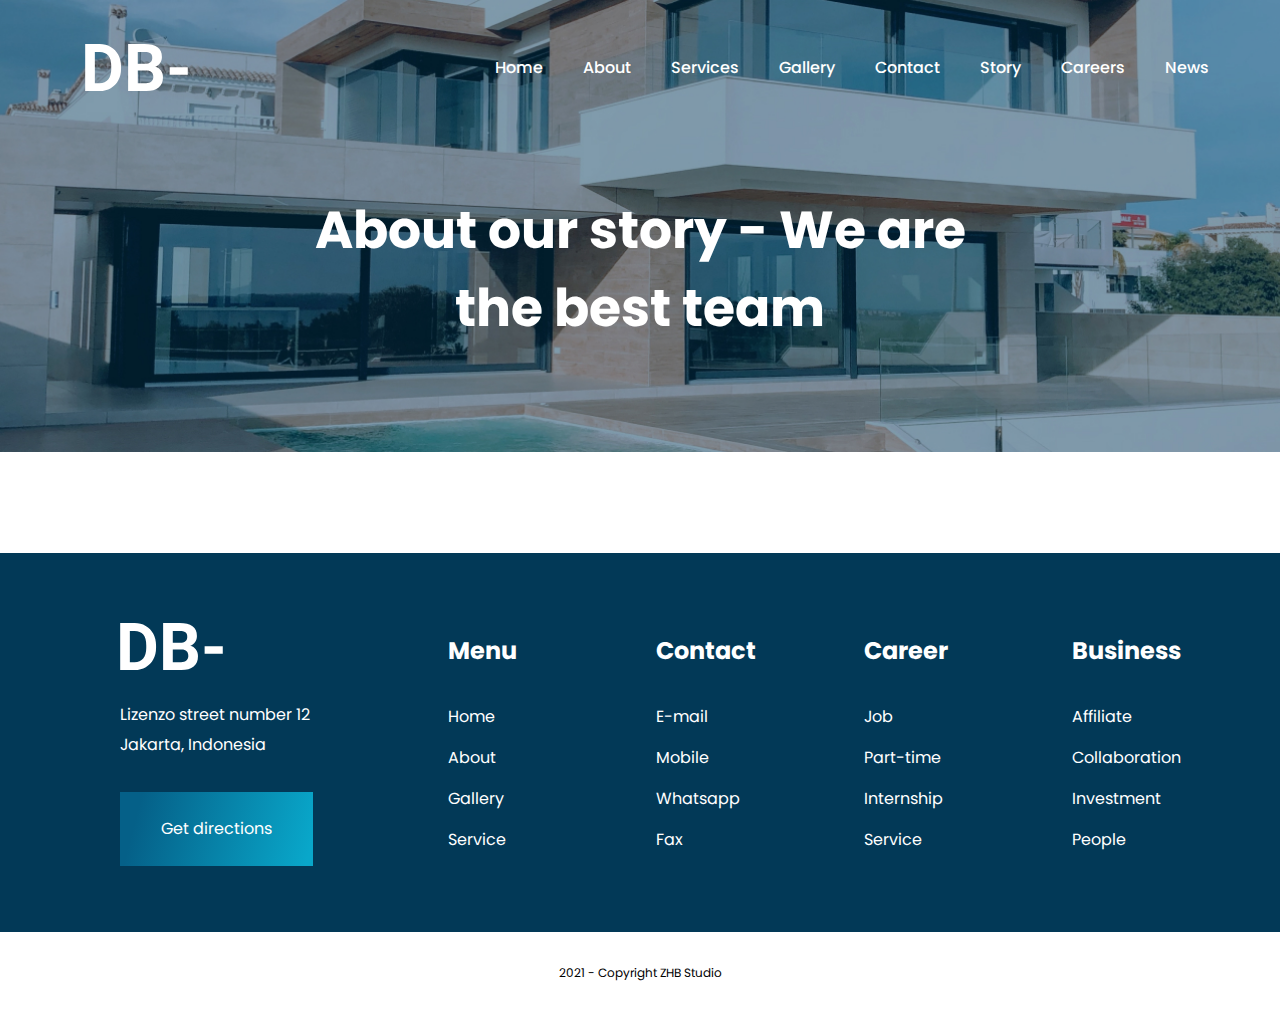
==== about.html @ a94e58f8 "first commit" ====
<!DOCTYPE html>
<html lang="en">
<head>
    <meta charset="UTF-8">
    <meta http-equiv="X-UA-Compatible" content="IE=edge">
    <meta name="viewport" content="width=device-width, initial-scale=1.0">
    <title>DB-</title>
    <link rel="stylesheet" href="css/style.css">
    <link rel="stylesheet" href="css/fonts.css">
    <link rel="stylesheet" href="css/jquery.fancybox.css">

    <script src="js/jquery-3.4.1.min.js"></script>
    <script src="js/jquery.fancybox.min.js"></script>
    <script src="js/script.js"></script>
</head>
<body>
<div class="wrapper">
    <!-- Шапка -->
        <header>
            <a href="index.html"><img src="img/logo.svg" alt="DB-"></a>

            <div class="menu_burger"><b></b></div>

            <ul class="menu">
                <li><a href="index.html">Home</a></li>
                <li><a href="about.html">About</a></li>
                <li><a href="services.html">Services</a></li>
                <li><a href="gallery.html">Gallery</a></li>
                <li><a href="contact.html">Contact</a></li>
                <li><a href="story.html">Story</a></li>
                <li><a href="careers.html">Careers</a></li>
                <li><a href="news.html">News</a></li>
            </ul>
        </header>
    <!-- End Шапка -->

    <!-- Главный экран -->
    <div class="scrin">
        <div class="page_width">
            <div class="text">
                <span class="h1">About our story - We are the best team</span>
            </div>
        </div>
    </div>
    <!-- End Главный экран -->


    <!-- Подвал -->
    <footer class="padding">
        <div class="page_width">
            <div class="footer_block">
                <div class="item">
                    <img src="img/logo.svg" alt="DB-">
                    <p>Lizenzo street number 12 Jakarta, Indonesia</p>
                    <a href="#" class="button">Get directions</a>
                </div>
                <div class="item footer_item">
                    <span class="h2">Menu</span>
                    <ul>
                        <li><a href="index.html">Home</a></li>
                        <li><a href="about.html">About</a></li>
                        <li><a href="gallery.html">Gallery</a></li>
                        <li><a href="services.html">Service</a></li>
                    </ul>
                </div>
                <div class="item footer_item">
                    <span class="h2">Contact</span>
                    <ul>
                        <li><a href="maleto:some_email@.come">E-mail</a></li>
                        <li><a href="tel:333444455555">Mobile</a></li>
                        <li><a href="https://wa.me/79200000000">Whatsapp</a></li>
                        <li><a href="#">Fax</a></li>
                    </ul>
                </div>
                <div class="item">
                    <span class="h2">Career</span>
                    <ul>
                        <li><a href="#">Job</a></li>
                        <li><a href="#">Part-time</a></li>
                        <li><a href="#">Internship</a></li>
                        <li><a href="#">Service</a></li>
                    </ul>
                </div>
                <div class="item">
                    <span class="h2">Business</span>
                    <ul>
                        <li><a href="#">Affiliate</a></li>
                        <li><a href="#">Collaboration</a></li>
                        <li><a href="#">Investment</a></li>
                        <li><a href="#">People</a></li>
                    </ul>
                </div>
            </div>
        </div>
        <div class="copyrit">
            <div class="page_width">
                <span>2021 - Copyright ZHB Studio</span>
            </div>
        </div>
    </footer>
    <!--End Подвал -->
</div>
</body>
</html>
---- css/style.css ----
body {
  font-family: "Poppins", sans-serif;
  -webkit-box-sizing: border-box;
          box-sizing: border-box;
}

.wrapper {
  position: relative;
  width: 100%;
  overflow: hidden;
  min-height: 100%;
  min-width: 320px;
}

.page_width {
  padding: 0px 70px;
  margin: 0 auto;
  max-width: 1440px;
  position: relative;
}

@media screen and (max-width: 1024px) {
  .page_width {
    padding: 0 30px;
  }
}
@media screen and (max-width: 425px) {
  .page_width {
    padding: 0 20px;
  }
}
.padding {
  margin-top: 101px;
}

@media screen and (max-width: 570px) {
  .padding {
    margin-top: 60px;
  }
}
h1, .h1, h2, .h2, h3, .h3, h4, .h4 {
  font-weight: 700;
}

h1, .h1 {
  line-height: 78px;
  font-size: 52px;
  color: #FFF;
}

h1 {
  text-align: left;
}

.h1 {
  text-align: center;
}

@media screen and (max-width: 900px) {
  h1, .h1 {
    font-size: 43px;
    line-height: 69px;
  }
}
@media screen and (max-width: 525px) {
  h1, .h1 {
    font-size: 36px;
    line-height: 62px;
  }
}
h2, .h2 {
  line-height: 40.8px;
  font-size: 24px;
  color: #056088;
  margin-bottom: 16px;
  text-align: center;
  display: block;
}

.under_h2 {
  display: block;
  margin: 16px auto 34px auto;
  text-align: center;
  line-height: 28.8px;
  width: 348px;
}

@media screen and (max-width: 840px) {
  h2, .h2, .under_h2 {
    width: 100%;
    margin-left: auto;
    margin-right: auto;
  }
}
h3, .h3 {
  font-size: 20px;
  line-height: 34px;
  color: #056088;
}

p {
  line-height: 30px;
  font-size: 16px;
  font-weight: 400;
  margin: 16px 0;
}

a {
  font-size: 16px;
  line-height: 24px;
  font-weight: 500;
  text-decoration: none;
}

.button {
  display: inline-block;
  padding: 25px 41px;
  font-size: 16px;
  color: #FFF;
  text-align: center;
  margin: 16px 0;
  background: linear-gradient(104.58deg, #056088 10.57%, #09A7CA 96.62%);
  -webkit-transition: all 0.3s ease 0s;
  transition: all 0.3s ease 0s;
}
.button:hover {
  background-color: #056088;
}

@media screen and (max-width: 1208px) {
  .button {
    padding: 25px 30px;
  }
}
@media screen and (max-width: 918px) {
  .button {
    font-size: 13px;
  }
}
input {
  background: #FFF;
  border: none;
  -webkit-box-sizing: border-box;
          box-sizing: border-box;
  padding: 18px 30px;
  font-size: 16px;
  line-height: 27px;
}
input::-webkit-input-placeholder {
  font-size: 16px;
  line-height: 27px;
  color: #000;
  opacity: 40%;
}
input::-moz-placeholder {
  font-size: 16px;
  line-height: 27px;
  color: #000;
  opacity: 40%;
}
input:-ms-input-placeholder {
  font-size: 16px;
  line-height: 27px;
  color: #000;
  opacity: 40%;
}
input::-ms-input-placeholder {
  font-size: 16px;
  line-height: 27px;
  color: #000;
  opacity: 40%;
}
input::placeholder {
  font-size: 16px;
  line-height: 27px;
  color: #000;
  opacity: 40%;
}

input[type=button] {
  background: linear-gradient(104.58deg, #056088 10.57%, #09A7CA 96.62%);
  color: #FFF;
  cursor: pointer;
}

html, body {
  margin: 0;
  padding: 0;
  min-height: 100%;
  width: 100%;
  height: 100%;
  position: relative;
  background: #ffffff;
}

a {
  outline: none;
  cursor: pointer;
  -webkit-tap-highlight-color: rgba(255, 255, 255, 0);
  -webkit-tap-highlight-color: transparent;
}

a img {
  border: none;
  cursor: pointer;
}

img {
  vertical-align: bottom;
}

h1, h2, h3, h4, h5, h6 {
  margin: 0;
  font-weight: bold;
}

strong, b {
  font-weight: bold;
}

table {
  border: 0;
  border-collapse: collapse;
  border-spacing: 0;
}

ul, ol {
  margin: 0;
  padding: 0;
}

ul li {
  margin: 0;
  padding: 0;
  list-style-type: none;
}

hr {
  border: 0;
}

*:focus, *:active {
  outline: none;
  -webkit-tap-highlight-color: rgba(255, 255, 255, 0);
  -webkit-tap-highlight-color: transparent;
}

header {
  position: absolute;
  z-index: 2;
  top: 0;
  width: 100%;
  background-color: transparent;
  padding: 44px 71px 0 85px;
  display: -webkit-box;
  display: -ms-flexbox;
  display: flex;
  -webkit-box-pack: justify;
      -ms-flex-pack: justify;
          justify-content: space-between;
  -webkit-box-align: center;
      -ms-flex-align: center;
          align-items: center;
  -webkit-box-sizing: border-box;
          box-sizing: border-box;
}
header .menu_burger {
  position: relative;
  display: none;
  margin-top: -20px;
  width: 25px;
  height: 2px;
  background-color: #FFF;
  cursor: pointer;
  -webkit-transition: all 0.3s ease 0s;
  transition: all 0.3s ease 0s;
}
header .menu_burger::before {
  content: "";
  width: 25px;
  height: 2px;
  background-color: white;
  position: absolute;
  top: 9px;
  -webkit-transition: all 0.3s ease 0s;
  transition: all 0.3s ease 0s;
}
header .menu_burger::after {
  content: "";
  width: 25px;
  height: 2px;
  background-color: white;
  position: absolute;
  top: 18px;
  -webkit-transition: all 0.3s ease 0s;
  transition: all 0.3s ease 0s;
}
header .menu {
  color: #FFF;
  margin: 0 -18px;
}
header .menu li {
  display: inline-block;
  margin: 0 18px;
}
header .menu li a {
  color: #FFF;
  border-bottom: 1px solid transparent;
  -webkit-transition: all 0.3s ease 0s;
  transition: all 0.3s ease 0s;
}
header .menu li a:hover {
  border-bottom: 1px solid #FFF;
}
header .menu_burger_active {
  margin-top: 0px;
  -webkit-transform: rotate(45deg);
          transform: rotate(45deg);
}
header .menu_burger_active::before {
  opacity: 0%;
}
header .menu_burger_active:after {
  top: 0;
  -webkit-transform: rotate(-90deg);
          transform: rotate(-90deg);
}

@media screen and (max-width: 1064px) {
  header .menu {
    position: absolute;
    right: 18px;
    top: 100px;
    background-color: #FFF;
    padding: 20px 50px;
    -webkit-transform: translateX(100%);
            transform: translateX(100%);
    -webkit-transition: all 0.3s ease 0s;
    transition: all 0.3s ease 0s;
  }
  header .menu li {
    display: block;
    margin: 10px 0;
  }
  header .menu li a {
    color: #434343;
  }
  header .menu_active {
    -webkit-transform: translateX(0%);
            transform: translateX(0%);
    -webkit-transition: all 0.3s ease 0s;
    transition: all 0.3s ease 0s;
  }
  header .menu_burger {
    display: block;
  }
}
@media screen and (max-width: 1024px) {
  header {
    padding: 44px 30px 0 30px;
  }
}
@media screen and (max-width: 425px) {
  header {
    padding: 44px 20px 0 20px;
  }
}
.main_scrin {
  -webkit-box-sizing: border-box;
          box-sizing: border-box;
  height: 690px;
  background: linear-gradient(1.17deg, #023957 -19.65%, #056088 93.67%);
  padding-top: 191px;
  padding-bottom: 171px;
  padding-left: 35px;
}
.main_scrin .text {
  position: relative;
  z-index: 1;
  width: 740px;
  color: #FFF;
}
.main_scrin .text p {
  width: 445px;
  margin: 14px 0 14px 0;
}

.main_scrin_bg {
  position: absolute;
  right: 0;
  top: 0;
  z-index: 0;
}

.scrin {
  padding-top: 191px;
  padding-bottom: 105px;
  background-color: aqua;
  background-image: url(../img/scrin_bg.jpg);
  background-position: top;
  background-size: cover;
}
.scrin .h1 {
  display: block;
  margin: 0 auto;
  width: 720px;
}

@media screen and (max-width: 1270px) {
  .main_scrin_bg {
    right: -10%;
  }
}
@media screen and (max-width: 1120px) {
  .main_scrin_bg {
    right: -20%;
  }
}
@media screen and (max-width: 970px) {
  .main_scrin_bg {
    right: -30%;
  }
}
@media screen and (max-width: 900px) {
  .scrin h1,
.scrin .h1,
.main_scrin h1,
.main_scrin .h1 {
    width: 100%;
  }

  .main_scrin .text {
    width: 100%;
  }
  .main_scrin .text p {
    width: 80%;
  }
}
@media screen and (max-width: 890px) {
  .main_scrin_bg {
    right: -40%;
  }
}
@media screen and (max-width: 820px) {
  .main_scrin_bg {
    right: -50%;
  }
}
@media screen and (max-width: 770px) {
  .main_scrin_bg {
    right: -60%;
  }
}
@media screen and (max-width: 720px) {
  .main_scrin_bg {
    right: -70%;
  }
}
@media screen and (max-width: 702px) {
  .main_scrin {
    padding-bottom: 171px;
    padding-left: 0px;
  }
}
@media screen and (max-width: 650px) {
  .main_scrin_bg {
    right: -80%;
  }
}
@media screen and (max-width: 618px) {
  .main_scrin_bg {
    right: -90%;
  }
}
@media screen and (max-width: 580px) {
  .main_scrin_bg {
    right: -100%;
  }
}
@media screen and (max-width: 550px) {
  .main_scrin_bg {
    right: -110%;
  }
}
@media screen and (max-width: 525px) {
  .main_scrin_bg {
    display: none;
  }

  .main_scrin {
    padding-bottom: 50px;
    height: auto;
    background-image: url(../img/main_scrin_bg.jpg);
    background-position: top;
    background-repeat: no-repeat;
    background-size: cover;
  }
}
.our_company {
  padding-top: 12px;
  display: -webkit-box;
  display: -ms-flexbox;
  display: flex;
  -webkit-box-pack: justify;
      -ms-flex-pack: justify;
          justify-content: space-between;
}
.our_company h2 {
  text-align: left;
}
.our_company .img_and_circle {
  width: calc(50% - 10px);
  position: relative;
}
.our_company .img_and_circle .image {
  display: -ms-grid;
  display: grid;
  -ms-grid-columns: 50% 20px 50%;
  grid-template-columns: 50% 50%;
  grid-gap: 20px;
  overflow: hidden;
  width: 100%;
  height: 419px;
}
.our_company .img_and_circle .image .item {
  position: relative;
  overflow: hidden;
}
.our_company .img_and_circle .image .item:nth-child(1) {
  -ms-grid-column: 1;
      grid-column-start: 1;
  -ms-grid-row: 1;
      grid-row-start: 1;
  -ms-grid-row-span: 2;
  grid-row-end: 3;
}
.our_company .img_and_circle .image .item:nth-child(2) {
  -ms-grid-column: 2;
      grid-column-start: 2;
  -ms-grid-row: 1;
      grid-row-start: 1;
  -ms-grid-row-span: 1;
  grid-row-end: 2;
}
.our_company .img_and_circle .image .item:nth-child(3) {
  -ms-grid-column: 1;
      grid-column-start: 1;
  -ms-grid-row: 3;
      grid-row-start: 3;
  -ms-grid-row-span: 1;
  grid-row-end: 4;
}
.our_company .img_and_circle .image .item:nth-child(4) {
  -ms-grid-column: 2;
      grid-column-start: 2;
  -ms-grid-column-span: 0;
  grid-column-end: 2;
  -ms-grid-row: 2;
      grid-row-start: 2;
  -ms-grid-row-span: 2;
  grid-row-end: 4;
}
.our_company .img_and_circle .image .item img {
  -o-object-fit: cover;
     object-fit: cover;
  width: 100%;
  height: 100%;
}
.our_company .img_and_circle .circle {
  position: absolute;
  top: 50%;
  left: 50%;
  -webkit-transform: translate(-50%, -50%);
          transform: translate(-50%, -50%);
  width: 168px;
  height: 168px;
  border-radius: 50%;
  color: #056088;
  background-color: #FFF;
  text-align: center;
}
.our_company .img_and_circle .circle span {
  position: relative;
  display: block;
  font-size: 16px;
  font-weight: 500;
  line-height: 27px;
}
.our_company .img_and_circle .circle span::before {
  content: "";
  width: 60px;
  height: 30px;
  border-bottom: 11px solid #023957;
  border-left: 11px solid #023957;
  display: block;
  margin: 32px auto 37px auto;
  -webkit-transform: rotate(-45deg);
          transform: rotate(-45deg);
}
.our_company .text {
  width: calc(50% - 120px);
}
.our_company .text p {
  width: 90%;
}
.our_company .text .achievements {
  margin: 16px 0;
  display: -webkit-box;
  display: -ms-flexbox;
  display: flex;
  -webkit-box-pack: justify;
      -ms-flex-pack: justify;
          justify-content: space-between;
}

@media screen and (max-width: 1324px) {
  .our_company .text {
    width: calc(50% - 80px);
  }
}
@media screen and (max-width: 1100px) {
  .our_company .text {
    width: calc(50% - 50px);
  }
}
@media screen and (max-width: 960px) {
  .our_company .img_and_circle {
    width: calc(50% - 30px);
  }
  .our_company .img_and_circle .image {
    height: 380px;
  }
  .our_company .img_and_circle .circle {
    -webkit-transform: translate(-50%, -60%);
            transform: translate(-50%, -60%);
  }
  .our_company .text {
    width: calc(50% - 0px);
  }
}
@media screen and (max-width: 830px) {
  .our_company {
    -ms-flex-wrap: wrap;
        flex-wrap: wrap;
  }
  .our_company .img_and_circle {
    width: 100%;
  }
  .our_company .img_and_circle .circle {
    -webkit-transform: translate(-50%, -50%);
            transform: translate(-50%, -50%);
  }
  .our_company .text {
    margin-top: 20px;
    width: 100%;
  }
}
@media screen and (max-width: 440px) {
  .our_company .img_and_circle .image {
    height: 380px;
  }
  .our_company .img_and_circle .circle {
    width: 135px;
    height: 135px;
  }
  .our_company .img_and_circle .circle span::before {
    width: 30px;
    height: 15px;
    border-bottom: 8px solid #023957;
    border-left: 8px solid #023957;
    margin: 32px auto 20px auto;
    -webkit-transform: rotate(-45deg);
            transform: rotate(-45deg);
  }
  .our_company .text span {
    text-align: center;
    width: 100px;
  }
}
.services_block {
  display: -webkit-box;
  display: -ms-flexbox;
  display: flex;
  -webkit-box-pack: justify;
      -ms-flex-pack: justify;
          justify-content: space-between;
}
.services_block .item {
  position: relative;
  -webkit-box-sizing: border-box;
          box-sizing: border-box;
  width: calc(25% - 15px);
  padding: 25px 37px 15px 40px;
  background-color: #FFF;
  overflow: hidden;
  -webkit-transition: all 0.3s ease 0s;
  transition: all 0.3s ease 0s;
}
.services_block .item svg {
  position: relative;
  z-index: 1;
}
.services_block .item span {
  position: relative;
  z-index: 1;
}
.services_block .item h3 {
  position: relative;
  margin: 20px 0 16px 0;
  -webkit-transition: all 0.3s ease 0s;
  transition: all 0.3s ease 0s;
  z-index: 1;
}
.services_block .item::before {
  content: "";
  width: 100%;
  height: 100%;
  position: absolute;
  left: 0;
  top: 0;
  background-image: url(../img/services_bg.jpg);
  background-size: cover;
  z-index: 0;
  opacity: 0%;
  -webkit-transition: all 0.3s ease 0s;
  transition: all 0.3s ease 0s;
}
.services_block .item:hover {
  color: #FFF;
}
.services_block .item:hover h3 {
  color: #FFF;
}
.services_block .item:hover svg path {
  fill: #FFF;
}
.services_block .item:hover::before {
  opacity: 100%;
}

@media screen and (max-width: 1100px) {
  .services_block .item {
    width: calc(25% - 10px);
    padding: 25px 16px 15px 20px;
  }
}
@media screen and (max-width: 980px) {
  .services_block {
    -ms-flex-wrap: wrap;
        flex-wrap: wrap;
    margin: -10px 0;
  }
  .services_block .item {
    margin: 10px 0;
    width: calc(50% - 10px);
  }
}
@media screen and (max-width: 520px) {
  .services_block .item {
    margin: 10px 0;
    width: 100%;
  }
}
.benefits_block {
  display: -webkit-box;
  display: -ms-flexbox;
  display: flex;
  -webkit-box-pack: justify;
      -ms-flex-pack: justify;
          justify-content: space-between;
}
.benefits_block .item {
  -webkit-box-sizing: border-box;
          box-sizing: border-box;
  text-align: center;
  color: #FFF;
  padding: 54px 57px 44px 57px;
  width: calc(33% - 10px);
  background-size: cover;
  background-position: center;
}
.benefits_block .item:first-child {
  background-image: url(../img/benefits_1.jpg);
}
.benefits_block .item:nth-child(2) {
  background-image: url(../img/benefits_2.jpg);
}
.benefits_block .item:nth-child(3) {
  background-image: url(../img/benefits_3.jpg);
}
.benefits_block .item h3 {
  color: #FFF;
  margin: 34px 0 16px 0;
}

@media screen and (max-width: 1230px) {
  .benefits_block .item {
    padding: 44px 20px 34px 20px;
    width: calc(33% - 10px);
  }
}
@media screen and (max-width: 850px) {
  .benefits_block .item {
    padding: 30px 10px 25px 10px;
    width: calc(33% - 5px);
  }
}
@media screen and (max-width: 760px) {
  .benefits_block {
    -ms-flex-wrap: wrap;
        flex-wrap: wrap;
    margin: -10px 0;
  }
  .benefits_block .item {
    margin: 10px 0;
    padding: 30px 40px 25px 40px;
    width: 100%;
  }
}
@media screen and (max-width: 350px) {
  .benefits_block .item {
    padding: 30px 20px 25px 20px;
    width: 100%;
  }
}
.our_works {
  margin-top: -73px;
  padding-top: 179px;
  background-image: url(../img/works_bg.jpg);
  background-size: cover;
  background-position: top;
}
.our_works h2,
.our_works .under_h2 {
  color: #FFF;
}
.our_works .gallery {
  overflow: hidden;
  width: 100%;
  height: 475px;
  display: -ms-grid;
  display: grid;
  -ms-grid-columns: 16% 20px 16% 20px 16% 20px 16% 20px 16% 20px 16%;
  grid-template-columns: 16% 16% 16% 16% 16% 16%;
  -ms-grid-rows: 16% 20px 16% 20px 16% 20px 16% 20px 16% 20px 16%;
  grid-template-rows: 16% 16% 16% 16% 16% 16%;
  grid-gap: 20px;
}
.our_works .gallery > *:nth-child(1) {
  -ms-grid-row: 1;
  -ms-grid-column: 1;
}
.our_works .gallery > *:nth-child(2) {
  -ms-grid-row: 1;
  -ms-grid-column: 3;
}
.our_works .gallery > *:nth-child(3) {
  -ms-grid-row: 1;
  -ms-grid-column: 5;
}
.our_works .gallery > *:nth-child(4) {
  -ms-grid-row: 1;
  -ms-grid-column: 7;
}
.our_works .gallery > *:nth-child(5) {
  -ms-grid-row: 1;
  -ms-grid-column: 9;
}
.our_works .gallery > *:nth-child(6) {
  -ms-grid-row: 1;
  -ms-grid-column: 11;
}
.our_works .gallery > *:nth-child(7) {
  -ms-grid-row: 3;
  -ms-grid-column: 1;
}
.our_works .gallery > *:nth-child(8) {
  -ms-grid-row: 3;
  -ms-grid-column: 3;
}
.our_works .gallery > *:nth-child(9) {
  -ms-grid-row: 3;
  -ms-grid-column: 5;
}
.our_works .gallery > *:nth-child(10) {
  -ms-grid-row: 3;
  -ms-grid-column: 7;
}
.our_works .gallery > *:nth-child(11) {
  -ms-grid-row: 3;
  -ms-grid-column: 9;
}
.our_works .gallery > *:nth-child(12) {
  -ms-grid-row: 3;
  -ms-grid-column: 11;
}
.our_works .gallery > *:nth-child(13) {
  -ms-grid-row: 5;
  -ms-grid-column: 1;
}
.our_works .gallery > *:nth-child(14) {
  -ms-grid-row: 5;
  -ms-grid-column: 3;
}
.our_works .gallery > *:nth-child(15) {
  -ms-grid-row: 5;
  -ms-grid-column: 5;
}
.our_works .gallery > *:nth-child(16) {
  -ms-grid-row: 5;
  -ms-grid-column: 7;
}
.our_works .gallery > *:nth-child(17) {
  -ms-grid-row: 5;
  -ms-grid-column: 9;
}
.our_works .gallery > *:nth-child(18) {
  -ms-grid-row: 5;
  -ms-grid-column: 11;
}
.our_works .gallery > *:nth-child(19) {
  -ms-grid-row: 7;
  -ms-grid-column: 1;
}
.our_works .gallery > *:nth-child(20) {
  -ms-grid-row: 7;
  -ms-grid-column: 3;
}
.our_works .gallery > *:nth-child(21) {
  -ms-grid-row: 7;
  -ms-grid-column: 5;
}
.our_works .gallery > *:nth-child(22) {
  -ms-grid-row: 7;
  -ms-grid-column: 7;
}
.our_works .gallery > *:nth-child(23) {
  -ms-grid-row: 7;
  -ms-grid-column: 9;
}
.our_works .gallery > *:nth-child(24) {
  -ms-grid-row: 7;
  -ms-grid-column: 11;
}
.our_works .gallery > *:nth-child(25) {
  -ms-grid-row: 9;
  -ms-grid-column: 1;
}
.our_works .gallery > *:nth-child(26) {
  -ms-grid-row: 9;
  -ms-grid-column: 3;
}
.our_works .gallery > *:nth-child(27) {
  -ms-grid-row: 9;
  -ms-grid-column: 5;
}
.our_works .gallery > *:nth-child(28) {
  -ms-grid-row: 9;
  -ms-grid-column: 7;
}
.our_works .gallery > *:nth-child(29) {
  -ms-grid-row: 9;
  -ms-grid-column: 9;
}
.our_works .gallery > *:nth-child(30) {
  -ms-grid-row: 9;
  -ms-grid-column: 11;
}
.our_works .gallery > *:nth-child(31) {
  -ms-grid-row: 11;
  -ms-grid-column: 1;
}
.our_works .gallery > *:nth-child(32) {
  -ms-grid-row: 11;
  -ms-grid-column: 3;
}
.our_works .gallery > *:nth-child(33) {
  -ms-grid-row: 11;
  -ms-grid-column: 5;
}
.our_works .gallery > *:nth-child(34) {
  -ms-grid-row: 11;
  -ms-grid-column: 7;
}
.our_works .gallery > *:nth-child(35) {
  -ms-grid-row: 11;
  -ms-grid-column: 9;
}
.our_works .gallery > *:nth-child(36) {
  -ms-grid-row: 11;
  -ms-grid-column: 11;
}
.our_works .gallery .item {
  position: relative;
  overflow: hidden;
  cursor: pointer;
  -webkit-transition: all 0.3s ease 0s;
  transition: all 0.3s ease 0s;
}
.our_works .gallery .item:hover {
  opacity: 50%;
}
.our_works .gallery .item img {
  -o-object-fit: cover;
     object-fit: cover;
  width: 100%;
  height: 100%;
}
.our_works .gallery .item:nth-child(1) {
  -ms-grid-row: 1;
      grid-row-start: 1;
  -ms-grid-row-span: 2;
  grid-row-end: 3;
}
.our_works .gallery .item:nth-child(2) {
  -ms-grid-column: 2;
      grid-column-start: 2;
  -ms-grid-row: 1;
      grid-row-start: 1;
  -ms-grid-row-span: 5;
  grid-row-end: 6;
}
.our_works .gallery .item:nth-child(3) {
  -ms-grid-row: 1;
      grid-row-start: 1;
  -ms-grid-row-span: 3;
  grid-row-end: 4;
  -ms-grid-column: 3;
      grid-column-start: 3;
  -ms-grid-column-span: 2;
  grid-column-end: 5;
}
.our_works .gallery .item:nth-child(4) {
  -ms-grid-column: 5;
      grid-column-start: 5;
  -ms-grid-column-span: 1;
  grid-column-end: 6;
  -ms-grid-row: 1;
      grid-row-start: 1;
  -ms-grid-row-span: 2;
  grid-row-end: 3;
}
.our_works .gallery .item:nth-child(5) {
  -ms-grid-column: 6;
      grid-column-start: 6;
  -ms-grid-column-span: 1;
  grid-column-end: 7;
  -ms-grid-row: 1;
      grid-row-start: 1;
  -ms-grid-row-span: 1;
  grid-row-end: 2;
}
.our_works .gallery .item:nth-child(6) {
  -ms-grid-column: 6;
      grid-column-start: 6;
  -ms-grid-column-span: 1;
  grid-column-end: 7;
  -ms-grid-row: 2;
      grid-row-start: 2;
  -ms-grid-row-span: 1;
  grid-row-end: 3;
}
.our_works .gallery .item:nth-child(7) {
  -ms-grid-row: 3;
      grid-row-start: 3;
  -ms-grid-row-span: 3;
  grid-row-end: 6;
}
.our_works .gallery .item:nth-child(8) {
  -ms-grid-column: 3;
      grid-column-start: 3;
  -ms-grid-column-span: 2;
  grid-column-end: 5;
  -ms-grid-row: 4;
      grid-row-start: 4;
  -ms-grid-row-span: 2;
  grid-row-end: 6;
}
.our_works .gallery .item:nth-child(9) {
  -ms-grid-row: 3;
      grid-row-start: 3;
  -ms-grid-row-span: 3;
  grid-row-end: 6;
  -ms-grid-column: 5;
      grid-column-start: 5;
  -ms-grid-column-span: 2;
  grid-column-end: 7;
}
.our_works .right {
  width: 80px;
  margin: 20px 0 0 auto;
  display: block;
  position: relative;
}
.our_works .right::before {
  content: "";
  position: absolute;
  top: 50%;
  left: -743px;
  width: 714px;
  height: 2px;
  background-color: #09A7CA;
}
.our_works .comment_block {
  margin-top: 94px;
  position: relative;
}
.our_works .comment_block .text_img {
  display: -webkit-box;
  display: -ms-flexbox;
  display: flex;
}
.our_works .comment_block .text_block {
  height: 320px;
  overflow: hidden;
  padding: 53px 10px 0 30px;
  -webkit-box-sizing: border-box;
          box-sizing: border-box;
  width: 23.5%;
  display: block;
  background-color: #FFF;
}
.our_works .comment_block .text_block h2 {
  color: #056088;
}
.our_works .comment_block .text_block .under_h2 {
  color: #434343;
}
.our_works .comment_block .text_block h2,
.our_works .comment_block .text_block .under_h2 {
  text-align: left;
  width: auto;
}
.our_works .comment_block .text_block .button {
  margin-top: 0px;
}
.our_works .comment_block .image_block {
  -webkit-box-sizing: border-box;
          box-sizing: border-box;
  position: relative;
  overflow: hidden;
  border-left: 24px solid #FFF;
}
.our_works .comment_block .image_block img {
  -o-object-position: top;
     object-position: top;
  -o-object-fit: cover;
     object-fit: cover;
  width: 100%;
  height: 100%;
}
.our_works .comment_block .comment {
  padding: 41px 24px 29px 50px;
  right: 0;
  bottom: -80px;
  height: 266px;
  width: 416px;
  position: absolute;
  background: linear-gradient(1.17deg, #023957 -19.65%, #056088 93.67%);
  -webkit-box-sizing: border-box;
          box-sizing: border-box;
}
.our_works .comment_block .comment .image {
  position: absolute;
  top: -37px;
  left: -30px;
  width: 102px;
  height: 102px;
  border-radius: 50%;
  overflow: hidden;
}
.our_works .comment_block .comment .image img {
  background-color: skyblue;
  -o-object-position: right;
     object-position: right;
  -o-object-fit: cover;
     object-fit: cover;
  width: 100%;
  height: 100%;
}
.our_works .comment_block .comment .text {
  width: 100%;
  color: #FFF;
  background-color: transparent;
}
.our_works .comment_block .comment .text p {
  width: 100%;
}

@media screen and (max-width: 1438px) {
  .our_works .comment_block .text_block {
    height: 360px;
  }
}
@media screen and (max-width: 1350px) {
  .our_works .comment_block .text_block {
    height: auto;
  }
}
@media screen and (max-width: 1140px) {
  .our_works .comment_block .text_block {
    width: 40%;
  }
}
@media screen and (max-width: 950px) {
  .our_works .gallery {
    height: 400px;
  }
  .our_works .right::before {
    left: -743px;
    width: 714px;
    height: 2px;
    background-color: #09A7CA;
  }
  .our_works .comment_block .text_block {
    width: 50%;
    padding: 33px 20px 20px 20px;
  }
}
@media screen and (max-width: 859px) {
  .our_works .gallery {
    -ms-grid-columns: 20% 20px 20% 20px 20% 20px 20% 20px 20%;
    grid-template-columns: 20% 20% 20% 20% 20%;
    -ms-grid-rows: 16% 20px 16% 20px 16% 20px 16% 20px 16% 20px 16%;
    grid-template-rows: 16% 16% 16% 16% 16% 16%;
  }
  .our_works .gallery > *:nth-child(1) {
    -ms-grid-row: 1;
    -ms-grid-column: 1;
  }
  .our_works .gallery > *:nth-child(2) {
    -ms-grid-row: 1;
    -ms-grid-column: 3;
  }
  .our_works .gallery > *:nth-child(3) {
    -ms-grid-row: 1;
    -ms-grid-column: 5;
  }
  .our_works .gallery > *:nth-child(4) {
    -ms-grid-row: 1;
    -ms-grid-column: 7;
  }
  .our_works .gallery > *:nth-child(5) {
    -ms-grid-row: 1;
    -ms-grid-column: 9;
  }
  .our_works .gallery > *:nth-child(6) {
    -ms-grid-row: 3;
    -ms-grid-column: 1;
  }
  .our_works .gallery > *:nth-child(7) {
    -ms-grid-row: 3;
    -ms-grid-column: 3;
  }
  .our_works .gallery > *:nth-child(8) {
    -ms-grid-row: 3;
    -ms-grid-column: 5;
  }
  .our_works .gallery > *:nth-child(9) {
    -ms-grid-row: 3;
    -ms-grid-column: 7;
  }
  .our_works .gallery > *:nth-child(10) {
    -ms-grid-row: 3;
    -ms-grid-column: 9;
  }
  .our_works .gallery > *:nth-child(11) {
    -ms-grid-row: 5;
    -ms-grid-column: 1;
  }
  .our_works .gallery > *:nth-child(12) {
    -ms-grid-row: 5;
    -ms-grid-column: 3;
  }
  .our_works .gallery > *:nth-child(13) {
    -ms-grid-row: 5;
    -ms-grid-column: 5;
  }
  .our_works .gallery > *:nth-child(14) {
    -ms-grid-row: 5;
    -ms-grid-column: 7;
  }
  .our_works .gallery > *:nth-child(15) {
    -ms-grid-row: 5;
    -ms-grid-column: 9;
  }
  .our_works .gallery > *:nth-child(16) {
    -ms-grid-row: 7;
    -ms-grid-column: 1;
  }
  .our_works .gallery > *:nth-child(17) {
    -ms-grid-row: 7;
    -ms-grid-column: 3;
  }
  .our_works .gallery > *:nth-child(18) {
    -ms-grid-row: 7;
    -ms-grid-column: 5;
  }
  .our_works .gallery > *:nth-child(19) {
    -ms-grid-row: 7;
    -ms-grid-column: 7;
  }
  .our_works .gallery > *:nth-child(20) {
    -ms-grid-row: 7;
    -ms-grid-column: 9;
  }
  .our_works .gallery > *:nth-child(21) {
    -ms-grid-row: 9;
    -ms-grid-column: 1;
  }
  .our_works .gallery > *:nth-child(22) {
    -ms-grid-row: 9;
    -ms-grid-column: 3;
  }
  .our_works .gallery > *:nth-child(23) {
    -ms-grid-row: 9;
    -ms-grid-column: 5;
  }
  .our_works .gallery > *:nth-child(24) {
    -ms-grid-row: 9;
    -ms-grid-column: 7;
  }
  .our_works .gallery > *:nth-child(25) {
    -ms-grid-row: 9;
    -ms-grid-column: 9;
  }
  .our_works .gallery > *:nth-child(26) {
    -ms-grid-row: 11;
    -ms-grid-column: 1;
  }
  .our_works .gallery > *:nth-child(27) {
    -ms-grid-row: 11;
    -ms-grid-column: 3;
  }
  .our_works .gallery > *:nth-child(28) {
    -ms-grid-row: 11;
    -ms-grid-column: 5;
  }
  .our_works .gallery > *:nth-child(29) {
    -ms-grid-row: 11;
    -ms-grid-column: 7;
  }
  .our_works .gallery > *:nth-child(30) {
    -ms-grid-row: 11;
    -ms-grid-column: 9;
  }
  .our_works .gallery .item:nth-child(1) {
    -ms-grid-row: 1;
        grid-row-start: 1;
    -ms-grid-row-span: 1;
    grid-row-end: 2;
  }
  .our_works .gallery .item:nth-child(2) {
    -ms-grid-column: 2;
        grid-column-start: 2;
    -ms-grid-row: 1;
        grid-row-start: 1;
    -ms-grid-row-span: 5;
    grid-row-end: 6;
  }
  .our_works .gallery .item:nth-child(3) {
    -ms-grid-row: 1;
        grid-row-start: 1;
    -ms-grid-row-span: 3;
    grid-row-end: 4;
    -ms-grid-column: 3;
        grid-column-start: 3;
    -ms-grid-column-span: 1;
    grid-column-end: 4;
  }
  .our_works .gallery .item:nth-child(4) {
    -ms-grid-column: 4;
        grid-column-start: 4;
    -ms-grid-column-span: 1;
    grid-column-end: 5;
    -ms-grid-row: 1;
        grid-row-start: 1;
    -ms-grid-row-span: 2;
    grid-row-end: 3;
  }
  .our_works .gallery .item:nth-child(5) {
    -ms-grid-row: 2;
        grid-row-start: 2;
    -ms-grid-row-span: 2;
    grid-row-end: 4;
    -ms-grid-column: 1;
        grid-column-start: 1;
    -ms-grid-column-span: 1;
    grid-column-end: 2;
  }
  .our_works .gallery .item:nth-child(6) {
    -ms-grid-column: 5;
        grid-column-start: 5;
    -ms-grid-column-span: 0;
    grid-column-end: 5;
    -ms-grid-row: 1;
        grid-row-start: 1;
    -ms-grid-row-span: 2;
    grid-row-end: 3;
  }
  .our_works .gallery .item:nth-child(7) {
    -ms-grid-row: 4;
        grid-row-start: 4;
    -ms-grid-row-span: 2;
    grid-row-end: 6;
  }
  .our_works .gallery .item:nth-child(8) {
    -ms-grid-column: 3;
        grid-column-start: 3;
    -ms-grid-column-span: 1;
    grid-column-end: 4;
    -ms-grid-row: 4;
        grid-row-start: 4;
    -ms-grid-row-span: 2;
    grid-row-end: 6;
  }
  .our_works .gallery .item:nth-child(9) {
    -ms-grid-row: 3;
        grid-row-start: 3;
    -ms-grid-row-span: 3;
    grid-row-end: 6;
    -ms-grid-column: 4;
        grid-column-start: 4;
    -ms-grid-column-span: 3;
    grid-column-end: 7;
  }
}
@media screen and (max-width: 770px) {
  .our_works .comment_block .text_block {
    width: 90%;
  }
  .our_works .comment_block .comment {
    padding: 50px 24px 29px 50px;
    position: relative;
    width: calc(100% - 30px);
    margin-left: auto;
  }
  .our_works .comment_block .comment .image {
    top: -37px;
    left: -30px;
  }
}
@media screen and (max-width: 730px) {
  .our_works .gallery {
    -ms-grid-columns: 25% 20px 25% 20px 25% 20px 25%;
    grid-template-columns: 25% 25% 25% 25%;
    -ms-grid-rows: 14% 20px 14% 20px 14% 20px 14% 20px 14% 20px 14% 20px 14%;
    grid-template-rows: 14% 14% 14% 14% 14% 14% 14%;
  }
  .our_works .gallery > *:nth-child(1) {
    -ms-grid-row: 1;
    -ms-grid-column: 1;
  }
  .our_works .gallery > *:nth-child(2) {
    -ms-grid-row: 1;
    -ms-grid-column: 3;
  }
  .our_works .gallery > *:nth-child(3) {
    -ms-grid-row: 1;
    -ms-grid-column: 5;
  }
  .our_works .gallery > *:nth-child(4) {
    -ms-grid-row: 1;
    -ms-grid-column: 7;
  }
  .our_works .gallery > *:nth-child(5) {
    -ms-grid-row: 3;
    -ms-grid-column: 1;
  }
  .our_works .gallery > *:nth-child(6) {
    -ms-grid-row: 3;
    -ms-grid-column: 3;
  }
  .our_works .gallery > *:nth-child(7) {
    -ms-grid-row: 3;
    -ms-grid-column: 5;
  }
  .our_works .gallery > *:nth-child(8) {
    -ms-grid-row: 3;
    -ms-grid-column: 7;
  }
  .our_works .gallery > *:nth-child(9) {
    -ms-grid-row: 5;
    -ms-grid-column: 1;
  }
  .our_works .gallery > *:nth-child(10) {
    -ms-grid-row: 5;
    -ms-grid-column: 3;
  }
  .our_works .gallery > *:nth-child(11) {
    -ms-grid-row: 5;
    -ms-grid-column: 5;
  }
  .our_works .gallery > *:nth-child(12) {
    -ms-grid-row: 5;
    -ms-grid-column: 7;
  }
  .our_works .gallery > *:nth-child(13) {
    -ms-grid-row: 7;
    -ms-grid-column: 1;
  }
  .our_works .gallery > *:nth-child(14) {
    -ms-grid-row: 7;
    -ms-grid-column: 3;
  }
  .our_works .gallery > *:nth-child(15) {
    -ms-grid-row: 7;
    -ms-grid-column: 5;
  }
  .our_works .gallery > *:nth-child(16) {
    -ms-grid-row: 7;
    -ms-grid-column: 7;
  }
  .our_works .gallery > *:nth-child(17) {
    -ms-grid-row: 9;
    -ms-grid-column: 1;
  }
  .our_works .gallery > *:nth-child(18) {
    -ms-grid-row: 9;
    -ms-grid-column: 3;
  }
  .our_works .gallery > *:nth-child(19) {
    -ms-grid-row: 9;
    -ms-grid-column: 5;
  }
  .our_works .gallery > *:nth-child(20) {
    -ms-grid-row: 9;
    -ms-grid-column: 7;
  }
  .our_works .gallery > *:nth-child(21) {
    -ms-grid-row: 11;
    -ms-grid-column: 1;
  }
  .our_works .gallery > *:nth-child(22) {
    -ms-grid-row: 11;
    -ms-grid-column: 3;
  }
  .our_works .gallery > *:nth-child(23) {
    -ms-grid-row: 11;
    -ms-grid-column: 5;
  }
  .our_works .gallery > *:nth-child(24) {
    -ms-grid-row: 11;
    -ms-grid-column: 7;
  }
  .our_works .gallery > *:nth-child(25) {
    -ms-grid-row: 13;
    -ms-grid-column: 1;
  }
  .our_works .gallery > *:nth-child(26) {
    -ms-grid-row: 13;
    -ms-grid-column: 3;
  }
  .our_works .gallery > *:nth-child(27) {
    -ms-grid-row: 13;
    -ms-grid-column: 5;
  }
  .our_works .gallery > *:nth-child(28) {
    -ms-grid-row: 13;
    -ms-grid-column: 7;
  }
  .our_works .gallery .item:nth-child(1) {
    -ms-grid-row: 1;
        grid-row-start: 1;
    -ms-grid-row-span: 1;
    grid-row-end: 2;
  }
  .our_works .gallery .item:nth-child(2) {
    -ms-grid-column: 2;
        grid-column-start: 2;
    -ms-grid-row: 1;
        grid-row-start: 1;
    -ms-grid-row-span: 6;
    grid-row-end: 7;
  }
  .our_works .gallery .item:nth-child(3) {
    -ms-grid-row: 1;
        grid-row-start: 1;
    -ms-grid-row-span: 2;
    grid-row-end: 3;
    -ms-grid-column: 3;
        grid-column-start: 3;
    -ms-grid-column-span: 0;
    grid-column-end: 3;
  }
  .our_works .gallery .item:nth-child(4) {
    -ms-grid-column: 4;
        grid-column-start: 4;
    -ms-grid-column-span: 0;
    grid-column-end: 4;
    -ms-grid-row: 1;
        grid-row-start: 1;
    -ms-grid-row-span: 2;
    grid-row-end: 3;
  }
  .our_works .gallery .item:nth-child(5) {
    -ms-grid-row: 2;
        grid-row-start: 2;
    -ms-grid-row-span: 2;
    grid-row-end: 4;
    -ms-grid-column: 1;
        grid-column-start: 1;
    -ms-grid-column-span: 1;
    grid-column-end: 2;
  }
  .our_works .gallery .item:nth-child(6) {
    -ms-grid-column: 3;
        grid-column-start: 3;
    -ms-grid-column-span: 1;
    grid-column-end: 4;
    -ms-grid-row: 3;
        grid-row-start: 3;
    -ms-grid-row-span: 1;
    grid-row-end: 4;
  }
  .our_works .gallery .item:nth-child(7) {
    -ms-grid-row: 4;
        grid-row-start: 4;
    -ms-grid-row-span: 3;
    grid-row-end: 7;
  }
  .our_works .gallery .item:nth-child(8) {
    -ms-grid-column: 3;
        grid-column-start: 3;
    -ms-grid-column-span: 1;
    grid-column-end: 4;
    -ms-grid-row: 4;
        grid-row-start: 4;
    -ms-grid-row-span: 3;
    grid-row-end: 7;
  }
  .our_works .gallery .item:nth-child(9) {
    -ms-grid-row: 3;
        grid-row-start: 3;
    -ms-grid-row-span: 4;
    grid-row-end: 7;
    -ms-grid-column: 4;
        grid-column-start: 4;
    -ms-grid-column-span: 3;
    grid-column-end: 7;
  }
}
@media screen and (max-width: 660px) {
  .our_works .gallery {
    height: 340px;
    -ms-grid-columns: 33% 20px 33% 20px 33%;
    grid-template-columns: 33% 33% 33%;
    -ms-grid-rows: 12% 20px 12% 20px 12% 20px 12% 20px 12% 20px 12% 20px 12% 20px 12%;
    grid-template-rows: 12% 12% 12% 12% 12% 12% 12% 12%;
  }
  .our_works .gallery > *:nth-child(1) {
    -ms-grid-row: 1;
    -ms-grid-column: 1;
  }
  .our_works .gallery > *:nth-child(2) {
    -ms-grid-row: 1;
    -ms-grid-column: 3;
  }
  .our_works .gallery > *:nth-child(3) {
    -ms-grid-row: 1;
    -ms-grid-column: 5;
  }
  .our_works .gallery > *:nth-child(4) {
    -ms-grid-row: 3;
    -ms-grid-column: 1;
  }
  .our_works .gallery > *:nth-child(5) {
    -ms-grid-row: 3;
    -ms-grid-column: 3;
  }
  .our_works .gallery > *:nth-child(6) {
    -ms-grid-row: 3;
    -ms-grid-column: 5;
  }
  .our_works .gallery > *:nth-child(7) {
    -ms-grid-row: 5;
    -ms-grid-column: 1;
  }
  .our_works .gallery > *:nth-child(8) {
    -ms-grid-row: 5;
    -ms-grid-column: 3;
  }
  .our_works .gallery > *:nth-child(9) {
    -ms-grid-row: 5;
    -ms-grid-column: 5;
  }
  .our_works .gallery > *:nth-child(10) {
    -ms-grid-row: 7;
    -ms-grid-column: 1;
  }
  .our_works .gallery > *:nth-child(11) {
    -ms-grid-row: 7;
    -ms-grid-column: 3;
  }
  .our_works .gallery > *:nth-child(12) {
    -ms-grid-row: 7;
    -ms-grid-column: 5;
  }
  .our_works .gallery > *:nth-child(13) {
    -ms-grid-row: 9;
    -ms-grid-column: 1;
  }
  .our_works .gallery > *:nth-child(14) {
    -ms-grid-row: 9;
    -ms-grid-column: 3;
  }
  .our_works .gallery > *:nth-child(15) {
    -ms-grid-row: 9;
    -ms-grid-column: 5;
  }
  .our_works .gallery > *:nth-child(16) {
    -ms-grid-row: 11;
    -ms-grid-column: 1;
  }
  .our_works .gallery > *:nth-child(17) {
    -ms-grid-row: 11;
    -ms-grid-column: 3;
  }
  .our_works .gallery > *:nth-child(18) {
    -ms-grid-row: 11;
    -ms-grid-column: 5;
  }
  .our_works .gallery > *:nth-child(19) {
    -ms-grid-row: 13;
    -ms-grid-column: 1;
  }
  .our_works .gallery > *:nth-child(20) {
    -ms-grid-row: 13;
    -ms-grid-column: 3;
  }
  .our_works .gallery > *:nth-child(21) {
    -ms-grid-row: 13;
    -ms-grid-column: 5;
  }
  .our_works .gallery > *:nth-child(22) {
    -ms-grid-row: 15;
    -ms-grid-column: 1;
  }
  .our_works .gallery > *:nth-child(23) {
    -ms-grid-row: 15;
    -ms-grid-column: 3;
  }
  .our_works .gallery > *:nth-child(24) {
    -ms-grid-row: 15;
    -ms-grid-column: 5;
  }
  .our_works .gallery .item:nth-child(1) {
    display: none;
  }
  .our_works .gallery .item:nth-child(2) {
    -ms-grid-column: 2;
        grid-column-start: 2;
    -ms-grid-row: 1;
        grid-row-start: 1;
    -ms-grid-row-span: 7;
    grid-row-end: 8;
  }
  .our_works .gallery .item:nth-child(3) {
    -ms-grid-row: 1;
        grid-row-start: 1;
    -ms-grid-row-span: 2;
    grid-row-end: 3;
    -ms-grid-column: 3;
        grid-column-start: 3;
    -ms-grid-column-span: 1;
    grid-column-end: 4;
  }
  .our_works .gallery .item:nth-child(4) {
    -ms-grid-column: 3;
        grid-column-start: 3;
    -ms-grid-column-span: 1;
    grid-column-end: 4;
    -ms-grid-row: 3;
        grid-row-start: 3;
    -ms-grid-row-span: 2;
    grid-row-end: 5;
  }
  .our_works .gallery .item:nth-child(5) {
    -ms-grid-row: 1;
        grid-row-start: 1;
    -ms-grid-row-span: 2;
    grid-row-end: 3;
    -ms-grid-column: 1;
        grid-column-start: 1;
    -ms-grid-column-span: 1;
    grid-column-end: 2;
  }
  .our_works .gallery .item:nth-child(6) {
    -ms-grid-column: 1;
        grid-column-start: 1;
    -ms-grid-column-span: 1;
    grid-column-end: 2;
    -ms-grid-row: 3;
        grid-row-start: 3;
    -ms-grid-row-span: 2;
    grid-row-end: 5;
  }
  .our_works .gallery .item:nth-child(7) {
    -ms-grid-row: 5;
        grid-row-start: 5;
    -ms-grid-row-span: 3;
    grid-row-end: 8;
  }
  .our_works .gallery .item:nth-child(8) {
    -ms-grid-column: 3;
        grid-column-start: 3;
    -ms-grid-row: 5;
        grid-row-start: 5;
    -ms-grid-row-span: 3;
    grid-row-end: 8;
  }
  .our_works .gallery .item:nth-child(9) {
    display: none;
  }
}
@media screen and (max-width: 650px) {
  .our_works .comment_block .text_block {
    width: 130%;
  }
  .our_works .comment_block .comment {
    height: auto;
  }
}
@media screen and (max-width: 530px) {
  .our_works .comment_block .text_block {
    width: 200%;
  }
}
@media screen and (max-width: 480px) {
  .our_works .comment_block .text_img {
    -ms-flex-wrap: wrap;
        flex-wrap: wrap;
  }
  .our_works .comment_block .text_block {
    width: 100%;
    -webkit-box-ordinal-group: 3;
        -ms-flex-order: 2;
            order: 2;
  }
  .our_works .comment_block .image_block {
    -webkit-box-ordinal-group: 2;
        -ms-flex-order: 1;
            order: 1;
    width: 100%;
    border: none;
  }
}
@media screen and (max-width: 375px) {
  .our_works .gallery {
    height: 300px;
    grid-gap: 10px;
  }
  .our_works .comment_block .comment {
    padding: 40px 25px 25px 25px;
  }
  .our_works .comment_block .comment .image {
    top: -37px;
    left: -30px;
    width: 80px;
    height: 80px;
  }
}
.our_partners {
  padding-top: 80px;
  display: -webkit-box;
  display: -ms-flexbox;
  display: flex;
  -webkit-box-pack: justify;
      -ms-flex-pack: justify;
          justify-content: space-between;
}
.our_partners h2 {
  text-align: left;
}
.our_partners .partners_block {
  margin: 0 -69px;
}
.our_partners .partners_block .item {
  margin: 0 69px;
  cursor: pointer;
  -webkit-transition: all 0.3s ease 0s;
  transition: all 0.3s ease 0s;
}
.our_partners .partners_block .item:hover {
  opacity: 50%;
}

@media screen and (max-width: 1340px) {
  .our_partners .partners_block {
    margin: 0 -30px;
  }
  .our_partners .partners_block .item {
    margin: 0 30px;
  }
}
@media screen and (max-width: 1090px) {
  .our_partners {
    -ms-flex-wrap: wrap;
        flex-wrap: wrap;
  }
  .our_partners h2 {
    display: block;
  }
  .our_partners .partners_block {
    display: -webkit-box;
    display: -ms-flexbox;
    display: flex;
    width: 100%;
    margin: 10px -10px 0 -10px;
  }
  .our_partners .partners_block .item {
    width: auto;
    padding: 10px;
    margin: 0 auto;
  }
}
@media screen and (max-width: 730px) {
  .our_partners .partners_block {
    -ms-flex-wrap: wrap;
        flex-wrap: wrap;
  }
  .our_partners .partners_block .item {
    margin: 10px auto;
  }
}
.video {
  background-color: aqua;
  position: relative;
  width: calc(100% - 220px);
  height: 512px;
  margin: 0 auto;
}
.video img {
  -o-object-fit: cover;
     object-fit: cover;
  width: 100%;
  height: 100%;
}
.video a {
  position: absolute;
  top: 0;
  left: 0;
  width: 100%;
  height: 100%;
}
.video .video_text {
  position: absolute;
  bottom: -23px;
  right: 0;
  width: 416px;
  -webkit-box-sizing: border-box;
          box-sizing: border-box;
  padding: 20px 67px 32px 53px;
  background: linear-gradient(1.17deg, #023957 -19.65%, #056088 93.67%);
  color: #FFF;
}
.video .video_text p {
  margin-top: 10px;
  line-height: 28.8px;
}
.video::before {
  content: "";
  position: absolute;
  top: 50%;
  left: 50%;
  -webkit-transform: translate(-50%, -50%);
          transform: translate(-50%, -50%);
  width: 92px;
  height: 92px;
  background-color: #056088;
  border-radius: 50%;
  cursor: pointer;
  -webkit-transition: all 0.3s ease 0s;
  transition: all 0.3s ease 0s;
}
.video::after {
  content: "";
  position: absolute;
  top: 50%;
  left: 50%;
  -webkit-transform: translate(-40%, -50%);
          transform: translate(-40%, -50%);
  width: 0;
  height: 0;
  border-top: 20px solid transparent;
  border-left: 25px solid white;
  border-bottom: 20px solid transparent;
  cursor: pointer;
  -webkit-transition: all 0.3s ease 0s;
  transition: all 0.3s ease 0s;
}
.video:hover::before, .video:hover:after {
  opacity: 80%;
}

.mailing {
  padding: 55px 0;
  background-image: url(../img/mailing_bg.jpg);
  text-align: center;
  color: #FFF;
}
.mailing span.h1 {
  display: block;
  width: 740px;
  margin: 0 auto;
}
.mailing p {
  width: 517px;
  margin: 9px auto 0 auto;
}
.mailing .email {
  margin: 26px auto 0 auto;
}
.mailing .email input[type=email] {
  width: 500px;
  margin: 0 -3px 0 0;
}
.mailing .email input[type=button] {
  margin: 0 0px 0 -2px;
  width: 140px;
}

footer {
  background-color: #023957;
}
footer .footer_block {
  padding: 70px 110px 50px 109px;
  display: -webkit-box;
  display: -ms-flexbox;
  display: flex;
  -webkit-box-pack: justify;
      -ms-flex-pack: justify;
          justify-content: space-between;
}
footer .footer_block .item {
  width: calc(20% - 120px);
  -webkit-box-sizing: border-box;
          box-sizing: border-box;
}
footer .footer_block .item:first-child {
  width: 20%;
}
footer .footer_block .item .h2 {
  margin-top: 8px;
  text-align: left;
  color: #FFF;
  margin-bottom: 32px;
}
footer .footer_block .item li {
  margin-bottom: 16px;
}
footer .footer_block .item a {
  color: #FFF;
  font-weight: 300;
  -webkit-transition: all 0.3s ease 0s;
  transition: all 0.3s ease 0s;
}
footer .footer_block .item a:hover {
  opacity: 50%;
}
footer .footer_block .item p {
  color: #FFF;
  margin-top: 30px;
}
footer .copyrit {
  font-size: 12px;
  background-color: #FFF;
  text-align: center;
  padding: 32px 0 30px 0;
}

@media screen and (max-width: 1344px) {
  footer .footer_block {
    padding: 70px 50px 50px 50px;
  }
}
@media screen and (max-width: 1225px) {
  footer .footer_block .item {
    width: calc(20% - 90px);
  }
}
@media screen and (max-width: 1098px) {
  footer .footer_block {
    padding: 70px 0px 50px 0px;
  }
  footer .footer_block .item {
    width: calc(20% - 70px);
  }
}
@media screen and (max-width: 918px) {
  footer .footer_block .item {
    width: calc(20% - 50px);
  }
  footer .footer_block .item li {
    margin-bottom: 13px;
  }
  footer .footer_block .item a {
    font-size: 14px;
  }
}
@media screen and (max-width: 822px) {
  footer .footer_block {
    -ms-flex-wrap: wrap;
        flex-wrap: wrap;
  }
  footer .footer_block .item {
    width: 100%;
  }
  footer .footer_block .item:first-child {
    width: 100%;
  }
  footer .footer_block .item li {
    display: none;
  }
  footer .footer_block .footer_active {
    background-color: #bb2525;
  }
  footer .footer_block .footer_active li {
    display: block;
  }
}
/*# sourceMappingURL=style.css.map */
---- css/fonts.css ----
@font-face {
	font-family: 'Poppins';
	src: url('../fonts/bold/Poppins-Bold.eot');
	src: url('../fonts/bold/Poppins-Bold.woff') format('woff'),
         url('../fonts/bold/Poppins-Bold.ttf') format('truetype'), 
         url('../fonts/bold/Poppins-Bold.svg') format('svg');
	font-weight: 700;
	font-style: bold;
}

@font-face {
	font-family: 'Poppins';
	src: url('../fonts/medium/Poppins-Medium.eot');
	src: url('../fonts/medium/Poppins-Medium.woff') format('woff'),
         url('../fonts/medium/Poppins-Medium.ttf') format('truetype'), 
         url('../fonts/medium/Poppins-Medium.svg') format('svg');
	font-weight: 500;
	font-style: medium;
}

@font-face {
	font-family: 'Poppins';
	src: url('../fonts/regular/Poppins-Regular.eot');
	src: url('../fonts/regular/Poppins-Regular.woff') format('woff'),
         url('../fonts/regular/Poppins-Regular.ttf') format('truetype'), 
         url('../fonts/regular/Poppins-Regular.svg') format('svg');
	font-weight: 400;
	font-style: regular;
}
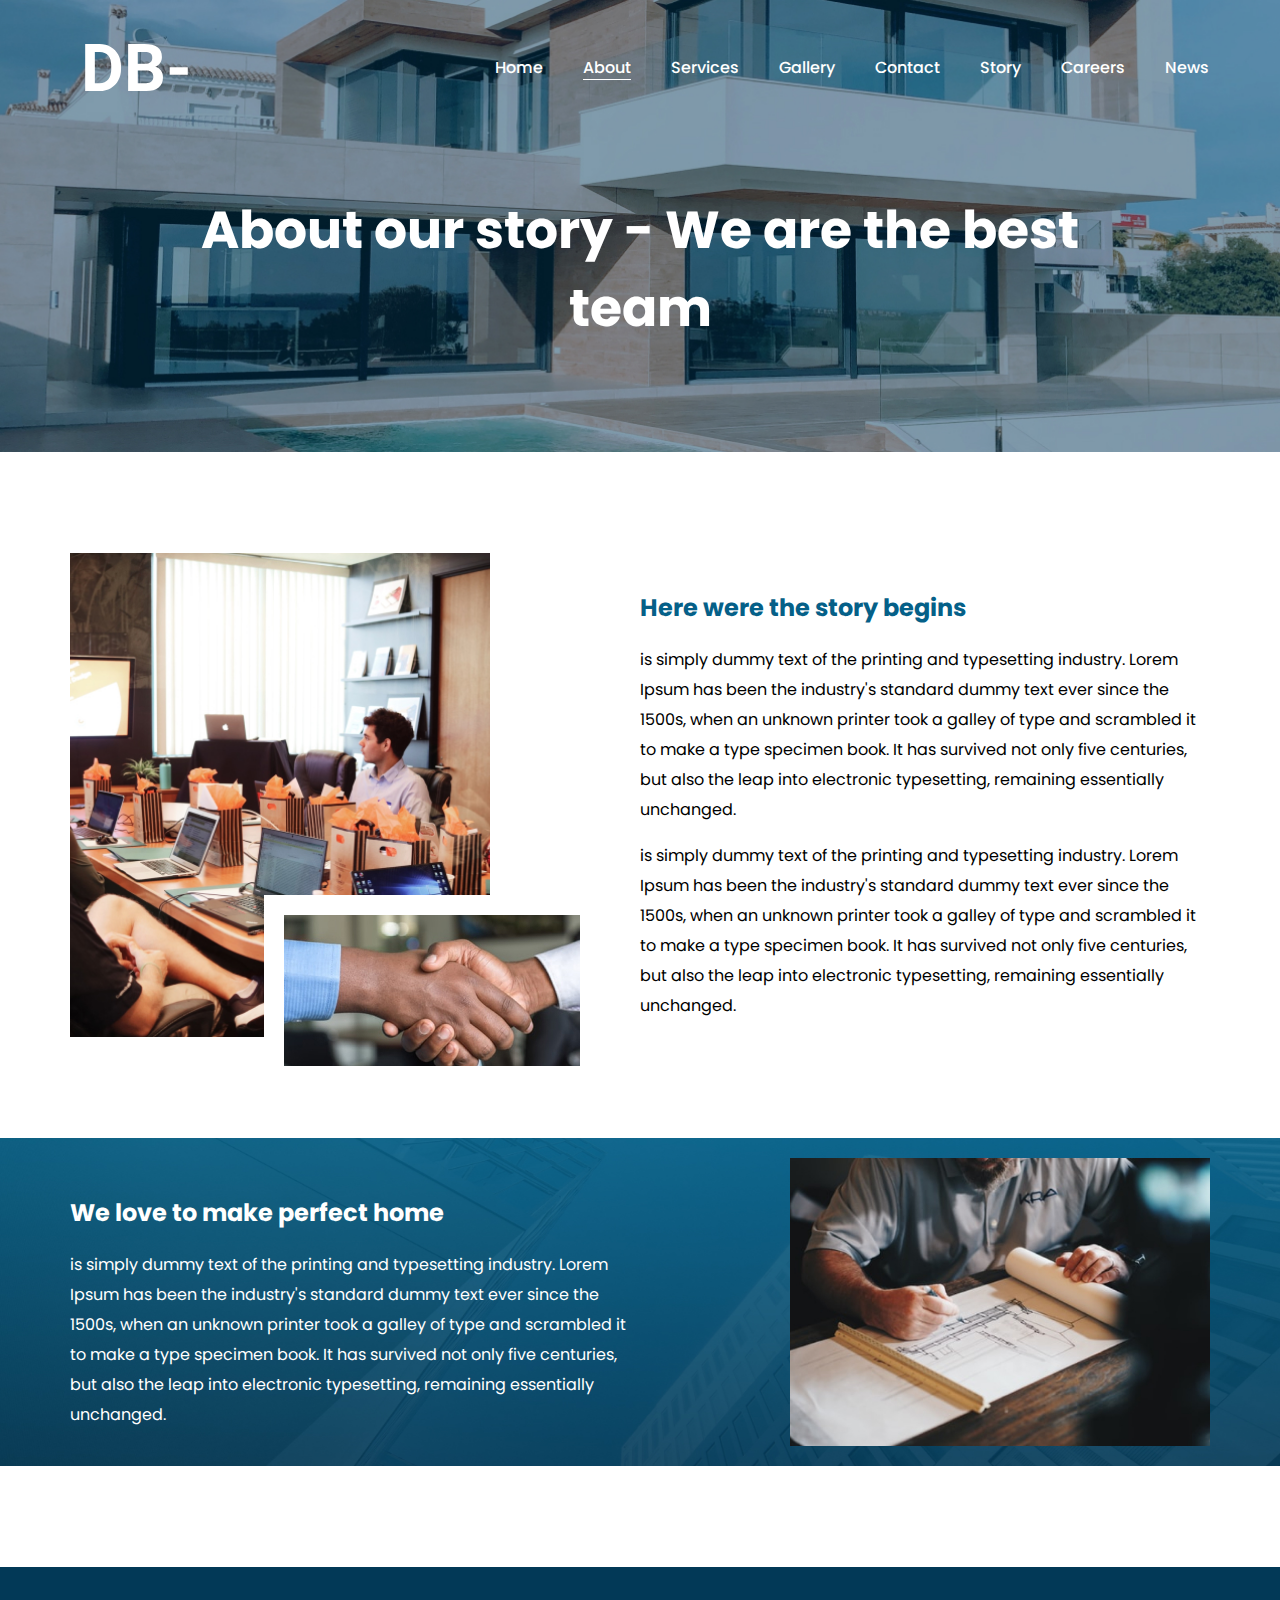
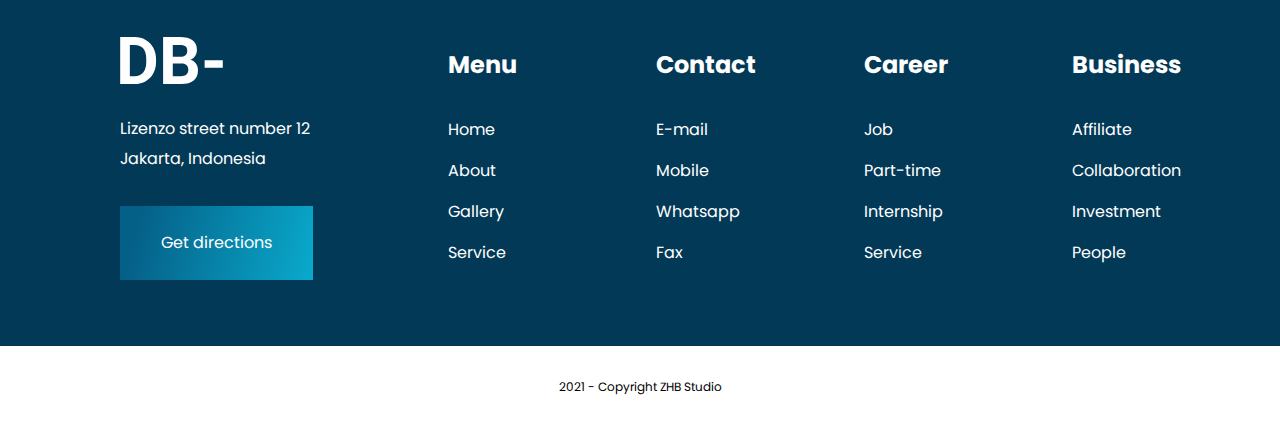
==== commit 90e1ee00: "p" ====
--- a/about.html
+++ b/about.html
@@ -23,7 +23,7 @@
 
             <ul class="menu">
                 <li><a href="index.html">Home</a></li>
-                <li><a href="about.html">About</a></li>
+                <li><a href="about.html" class="active">About</a></li>
                 <li><a href="services.html">Services</a></li>
                 <li><a href="gallery.html">Gallery</a></li>
                 <li><a href="contact.html">Contact</a></li>
@@ -44,6 +44,34 @@
     </div>
     <!-- End Главный экран -->
 
+    <div class="page_width padding">
+        <div class="img_and_text">
+            <div class="img_block">
+                <img src="img/about_1.jpg" alt="none">
+                <img class="second_img" src="img/about_2.jpg" alt="none">
+            </div>
+            <div class="text">
+                <span class="h2">Here were the story begins</span>
+                <p>is simply dummy text of the printing and typesetting industry. Lorem Ipsum has been the industry's standard dummy text ever since the 1500s, when an unknown printer took a galley of type and scrambled it to make a type specimen book. It has survived not only five centuries, but also the leap into electronic typesetting, remaining essentially unchanged.</p>
+                <p>is simply dummy text of the printing and typesetting industry. Lorem Ipsum has been the industry's standard dummy text ever since the 1500s, when an unknown printer took a galley of type and scrambled it to make a type specimen book. It has survived not only five centuries, but also the leap into electronic typesetting, remaining essentially unchanged.</p>
+            </div>
+        </div>
+    </div>
+
+    <div class="text_and_img_bg padding">
+        <img class="block_bg" src="img/text_and_img_bg_1.jpg" alt="none">
+        <div class="page_width">
+            <div class="img_and_text">
+                <div class="img_block right">
+                    <img src="img/about_3.jpg" alt="none">
+                </div>
+                <div class="text">
+                    <span class="h2">We love to make perfect home</span>
+                    <p>is simply dummy text of the printing and typesetting industry. Lorem Ipsum has been the industry's standard dummy text ever since the 1500s, when an unknown printer took a galley of type and scrambled it to make a type specimen book. It has survived not only five centuries, but also the leap into electronic typesetting, remaining essentially unchanged.</p>
+                </div>
+            </div>
+        </div>
+    </div>
 
     <!-- Подвал -->
     <footer class="padding">
--- a/css/style.css
+++ b/css/style.css
@@ -1,3 +1,4 @@
+@charset "UTF-8";
 body {
   font-family: "Poppins", sans-serif;
   -webkit-box-sizing: border-box;
@@ -124,6 +125,7 @@
   transition: all 0.3s ease 0s;
 }
 .button:hover {
+  opacity: 50%;
   background-color: #056088;
 }
 
@@ -137,50 +139,109 @@
     font-size: 13px;
   }
 }
-input {
+input,
+textarea {
+  border: 1px solid transparent;
+  font-family: "Poppins", sans-serif;
   background: #FFF;
-  border: none;
   -webkit-box-sizing: border-box;
           box-sizing: border-box;
   padding: 18px 30px;
   font-size: 16px;
   line-height: 27px;
-}
-input::-webkit-input-placeholder {
+  -webkit-transition: all 0.3s ease 0s;
+  transition: all 0.3s ease 0s;
+}
+input::-webkit-input-placeholder, textarea::-webkit-input-placeholder {
   font-size: 16px;
   line-height: 27px;
   color: #000;
   opacity: 40%;
-}
-input::-moz-placeholder {
+  -webkit-transition: all 0.3s ease 0s;
+  transition: all 0.3s ease 0s;
+}
+input::-moz-placeholder, textarea::-moz-placeholder {
   font-size: 16px;
   line-height: 27px;
   color: #000;
   opacity: 40%;
-}
-input:-ms-input-placeholder {
+  -webkit-transition: all 0.3s ease 0s;
+  -moz-transition: all 0.3s ease 0s;
+  transition: all 0.3s ease 0s;
+}
+input:-ms-input-placeholder, textarea:-ms-input-placeholder {
   font-size: 16px;
   line-height: 27px;
   color: #000;
   opacity: 40%;
-}
-input::-ms-input-placeholder {
+  -webkit-transition: all 0.3s ease 0s;
+  -ms-transition: all 0.3s ease 0s;
+  transition: all 0.3s ease 0s;
+}
+input::-ms-input-placeholder, textarea::-ms-input-placeholder {
   font-size: 16px;
   line-height: 27px;
   color: #000;
   opacity: 40%;
-}
-input::placeholder {
+  -webkit-transition: all 0.3s ease 0s;
+  -ms-transition: all 0.3s ease 0s;
+  transition: all 0.3s ease 0s;
+}
+input::placeholder,
+textarea::placeholder {
   font-size: 16px;
   line-height: 27px;
   color: #000;
   opacity: 40%;
-}
-
+  -webkit-transition: all 0.3s ease 0s;
+  transition: all 0.3s ease 0s;
+}
+input:focus,
+textarea:focus {
+  border: 1px solid #434343;
+  color: #000;
+}
+input:focus::-webkit-input-placeholder, textarea:focus::-webkit-input-placeholder {
+  opacity: 100%;
+}
+input:focus::-moz-placeholder, textarea:focus::-moz-placeholder {
+  opacity: 100%;
+}
+input:focus:-ms-input-placeholder, textarea:focus:-ms-input-placeholder {
+  opacity: 100%;
+}
+input:focus::-ms-input-placeholder, textarea:focus::-ms-input-placeholder {
+  opacity: 100%;
+}
+input:focus::placeholder,
+textarea:focus::placeholder {
+  opacity: 100%;
+}
+
+input[type=button] {
+  border: none;
+}
+input[type=button]:focus {
+  border: none;
+}
+
+@media screen and (max-width: 730px) {
+  input,
+textarea {
+    padding: 18px 15px;
+  }
+}
 input[type=button] {
   background: linear-gradient(104.58deg, #056088 10.57%, #09A7CA 96.62%);
   color: #FFF;
   cursor: pointer;
+  text-align: center;
+}
+
+.right {
+  -webkit-box-ordinal-group: 3;
+      -ms-flex-order: 2;
+          order: 2;
 }
 
 html, body {
@@ -312,6 +373,9 @@
 header .menu li a:hover {
   border-bottom: 1px solid #FFF;
 }
+header .menu li .active {
+  border-bottom: 1px solid #FFF;
+}
 header .menu_burger_active {
   margin-top: 0px;
   -webkit-transform: rotate(45deg);
@@ -395,7 +459,6 @@
 .scrin {
   padding-top: 191px;
   padding-bottom: 105px;
-  background-color: aqua;
   background-image: url(../img/scrin_bg.jpg);
   background-position: top;
   background-size: cover;
@@ -403,7 +466,7 @@
 .scrin .h1 {
   display: block;
   margin: 0 auto;
-  width: 720px;
+  width: 80%;
 }
 
 @media screen and (max-width: 1270px) {
@@ -505,12 +568,20 @@
       -ms-flex-pack: justify;
           justify-content: space-between;
 }
-.our_company h2 {
+.our_company h2,
+.our_company .h2 {
   text-align: left;
 }
 .our_company .img_and_circle {
   width: calc(50% - 10px);
   position: relative;
+  overflow: hidden;
+}
+.our_company .img_and_circle > img {
+  width: 100%;
+  height: 100%;
+  -o-object-fit: cover;
+     object-fit: cover;
 }
 .our_company .img_and_circle .image {
   display: -ms-grid;
@@ -672,7 +743,7 @@
     -webkit-transform: rotate(-45deg);
             transform: rotate(-45deg);
   }
-  .our_company .text span {
+  .our_company .text .achievements span {
     text-align: center;
     width: 100px;
   }
@@ -834,7 +905,7 @@
 .our_works .under_h2 {
   color: #FFF;
 }
-.our_works .gallery {
+.our_works .our_works_gallery {
   overflow: hidden;
   width: 100%;
   height: 475px;
@@ -846,173 +917,173 @@
   grid-template-rows: 16% 16% 16% 16% 16% 16%;
   grid-gap: 20px;
 }
-.our_works .gallery > *:nth-child(1) {
+.our_works .our_works_gallery > *:nth-child(1) {
   -ms-grid-row: 1;
   -ms-grid-column: 1;
 }
-.our_works .gallery > *:nth-child(2) {
+.our_works .our_works_gallery > *:nth-child(2) {
   -ms-grid-row: 1;
   -ms-grid-column: 3;
 }
-.our_works .gallery > *:nth-child(3) {
+.our_works .our_works_gallery > *:nth-child(3) {
   -ms-grid-row: 1;
   -ms-grid-column: 5;
 }
-.our_works .gallery > *:nth-child(4) {
+.our_works .our_works_gallery > *:nth-child(4) {
   -ms-grid-row: 1;
   -ms-grid-column: 7;
 }
-.our_works .gallery > *:nth-child(5) {
+.our_works .our_works_gallery > *:nth-child(5) {
   -ms-grid-row: 1;
   -ms-grid-column: 9;
 }
-.our_works .gallery > *:nth-child(6) {
+.our_works .our_works_gallery > *:nth-child(6) {
   -ms-grid-row: 1;
   -ms-grid-column: 11;
 }
-.our_works .gallery > *:nth-child(7) {
+.our_works .our_works_gallery > *:nth-child(7) {
   -ms-grid-row: 3;
   -ms-grid-column: 1;
 }
-.our_works .gallery > *:nth-child(8) {
+.our_works .our_works_gallery > *:nth-child(8) {
   -ms-grid-row: 3;
   -ms-grid-column: 3;
 }
-.our_works .gallery > *:nth-child(9) {
+.our_works .our_works_gallery > *:nth-child(9) {
   -ms-grid-row: 3;
   -ms-grid-column: 5;
 }
-.our_works .gallery > *:nth-child(10) {
+.our_works .our_works_gallery > *:nth-child(10) {
   -ms-grid-row: 3;
   -ms-grid-column: 7;
 }
-.our_works .gallery > *:nth-child(11) {
+.our_works .our_works_gallery > *:nth-child(11) {
   -ms-grid-row: 3;
   -ms-grid-column: 9;
 }
-.our_works .gallery > *:nth-child(12) {
+.our_works .our_works_gallery > *:nth-child(12) {
   -ms-grid-row: 3;
   -ms-grid-column: 11;
 }
-.our_works .gallery > *:nth-child(13) {
+.our_works .our_works_gallery > *:nth-child(13) {
   -ms-grid-row: 5;
   -ms-grid-column: 1;
 }
-.our_works .gallery > *:nth-child(14) {
+.our_works .our_works_gallery > *:nth-child(14) {
   -ms-grid-row: 5;
   -ms-grid-column: 3;
 }
-.our_works .gallery > *:nth-child(15) {
+.our_works .our_works_gallery > *:nth-child(15) {
   -ms-grid-row: 5;
   -ms-grid-column: 5;
 }
-.our_works .gallery > *:nth-child(16) {
+.our_works .our_works_gallery > *:nth-child(16) {
   -ms-grid-row: 5;
   -ms-grid-column: 7;
 }
-.our_works .gallery > *:nth-child(17) {
+.our_works .our_works_gallery > *:nth-child(17) {
   -ms-grid-row: 5;
   -ms-grid-column: 9;
 }
-.our_works .gallery > *:nth-child(18) {
+.our_works .our_works_gallery > *:nth-child(18) {
   -ms-grid-row: 5;
   -ms-grid-column: 11;
 }
-.our_works .gallery > *:nth-child(19) {
+.our_works .our_works_gallery > *:nth-child(19) {
   -ms-grid-row: 7;
   -ms-grid-column: 1;
 }
-.our_works .gallery > *:nth-child(20) {
+.our_works .our_works_gallery > *:nth-child(20) {
   -ms-grid-row: 7;
   -ms-grid-column: 3;
 }
-.our_works .gallery > *:nth-child(21) {
+.our_works .our_works_gallery > *:nth-child(21) {
   -ms-grid-row: 7;
   -ms-grid-column: 5;
 }
-.our_works .gallery > *:nth-child(22) {
+.our_works .our_works_gallery > *:nth-child(22) {
   -ms-grid-row: 7;
   -ms-grid-column: 7;
 }
-.our_works .gallery > *:nth-child(23) {
+.our_works .our_works_gallery > *:nth-child(23) {
   -ms-grid-row: 7;
   -ms-grid-column: 9;
 }
-.our_works .gallery > *:nth-child(24) {
+.our_works .our_works_gallery > *:nth-child(24) {
   -ms-grid-row: 7;
   -ms-grid-column: 11;
 }
-.our_works .gallery > *:nth-child(25) {
+.our_works .our_works_gallery > *:nth-child(25) {
   -ms-grid-row: 9;
   -ms-grid-column: 1;
 }
-.our_works .gallery > *:nth-child(26) {
+.our_works .our_works_gallery > *:nth-child(26) {
   -ms-grid-row: 9;
   -ms-grid-column: 3;
 }
-.our_works .gallery > *:nth-child(27) {
+.our_works .our_works_gallery > *:nth-child(27) {
   -ms-grid-row: 9;
   -ms-grid-column: 5;
 }
-.our_works .gallery > *:nth-child(28) {
+.our_works .our_works_gallery > *:nth-child(28) {
   -ms-grid-row: 9;
   -ms-grid-column: 7;
 }
-.our_works .gallery > *:nth-child(29) {
+.our_works .our_works_gallery > *:nth-child(29) {
   -ms-grid-row: 9;
   -ms-grid-column: 9;
 }
-.our_works .gallery > *:nth-child(30) {
+.our_works .our_works_gallery > *:nth-child(30) {
   -ms-grid-row: 9;
   -ms-grid-column: 11;
 }
-.our_works .gallery > *:nth-child(31) {
+.our_works .our_works_gallery > *:nth-child(31) {
   -ms-grid-row: 11;
   -ms-grid-column: 1;
 }
-.our_works .gallery > *:nth-child(32) {
+.our_works .our_works_gallery > *:nth-child(32) {
   -ms-grid-row: 11;
   -ms-grid-column: 3;
 }
-.our_works .gallery > *:nth-child(33) {
+.our_works .our_works_gallery > *:nth-child(33) {
   -ms-grid-row: 11;
   -ms-grid-column: 5;
 }
-.our_works .gallery > *:nth-child(34) {
+.our_works .our_works_gallery > *:nth-child(34) {
   -ms-grid-row: 11;
   -ms-grid-column: 7;
 }
-.our_works .gallery > *:nth-child(35) {
+.our_works .our_works_gallery > *:nth-child(35) {
   -ms-grid-row: 11;
   -ms-grid-column: 9;
 }
-.our_works .gallery > *:nth-child(36) {
+.our_works .our_works_gallery > *:nth-child(36) {
   -ms-grid-row: 11;
   -ms-grid-column: 11;
 }
-.our_works .gallery .item {
+.our_works .our_works_gallery .item {
   position: relative;
   overflow: hidden;
   cursor: pointer;
   -webkit-transition: all 0.3s ease 0s;
   transition: all 0.3s ease 0s;
 }
-.our_works .gallery .item:hover {
+.our_works .our_works_gallery .item:hover {
   opacity: 50%;
 }
-.our_works .gallery .item img {
+.our_works .our_works_gallery .item img {
   -o-object-fit: cover;
      object-fit: cover;
   width: 100%;
   height: 100%;
 }
-.our_works .gallery .item:nth-child(1) {
+.our_works .our_works_gallery .item:nth-child(1) {
   -ms-grid-row: 1;
       grid-row-start: 1;
   -ms-grid-row-span: 2;
   grid-row-end: 3;
 }
-.our_works .gallery .item:nth-child(2) {
+.our_works .our_works_gallery .item:nth-child(2) {
   -ms-grid-column: 2;
       grid-column-start: 2;
   -ms-grid-row: 1;
@@ -1020,7 +1091,7 @@
   -ms-grid-row-span: 5;
   grid-row-end: 6;
 }
-.our_works .gallery .item:nth-child(3) {
+.our_works .our_works_gallery .item:nth-child(3) {
   -ms-grid-row: 1;
       grid-row-start: 1;
   -ms-grid-row-span: 3;
@@ -1030,7 +1101,7 @@
   -ms-grid-column-span: 2;
   grid-column-end: 5;
 }
-.our_works .gallery .item:nth-child(4) {
+.our_works .our_works_gallery .item:nth-child(4) {
   -ms-grid-column: 5;
       grid-column-start: 5;
   -ms-grid-column-span: 1;
@@ -1040,7 +1111,7 @@
   -ms-grid-row-span: 2;
   grid-row-end: 3;
 }
-.our_works .gallery .item:nth-child(5) {
+.our_works .our_works_gallery .item:nth-child(5) {
   -ms-grid-column: 6;
       grid-column-start: 6;
   -ms-grid-column-span: 1;
@@ -1050,7 +1121,7 @@
   -ms-grid-row-span: 1;
   grid-row-end: 2;
 }
-.our_works .gallery .item:nth-child(6) {
+.our_works .our_works_gallery .item:nth-child(6) {
   -ms-grid-column: 6;
       grid-column-start: 6;
   -ms-grid-column-span: 1;
@@ -1060,13 +1131,13 @@
   -ms-grid-row-span: 1;
   grid-row-end: 3;
 }
-.our_works .gallery .item:nth-child(7) {
+.our_works .our_works_gallery .item:nth-child(7) {
   -ms-grid-row: 3;
       grid-row-start: 3;
   -ms-grid-row-span: 3;
   grid-row-end: 6;
 }
-.our_works .gallery .item:nth-child(8) {
+.our_works .our_works_gallery .item:nth-child(8) {
   -ms-grid-column: 3;
       grid-column-start: 3;
   -ms-grid-column-span: 2;
@@ -1076,7 +1147,7 @@
   -ms-grid-row-span: 2;
   grid-row-end: 6;
 }
-.our_works .gallery .item:nth-child(9) {
+.our_works .our_works_gallery .item:nth-child(9) {
   -ms-grid-row: 3;
       grid-row-start: 3;
   -ms-grid-row-span: 3;
@@ -1203,7 +1274,7 @@
   }
 }
 @media screen and (max-width: 950px) {
-  .our_works .gallery {
+  .our_works .our_works_gallery {
     height: 400px;
   }
   .our_works .right::before {
@@ -1218,139 +1289,139 @@
   }
 }
 @media screen and (max-width: 859px) {
-  .our_works .gallery {
+  .our_works .our_works_gallery {
     -ms-grid-columns: 20% 20px 20% 20px 20% 20px 20% 20px 20%;
     grid-template-columns: 20% 20% 20% 20% 20%;
     -ms-grid-rows: 16% 20px 16% 20px 16% 20px 16% 20px 16% 20px 16%;
     grid-template-rows: 16% 16% 16% 16% 16% 16%;
   }
-  .our_works .gallery > *:nth-child(1) {
+  .our_works .our_works_gallery > *:nth-child(1) {
     -ms-grid-row: 1;
     -ms-grid-column: 1;
   }
-  .our_works .gallery > *:nth-child(2) {
+  .our_works .our_works_gallery > *:nth-child(2) {
     -ms-grid-row: 1;
     -ms-grid-column: 3;
   }
-  .our_works .gallery > *:nth-child(3) {
+  .our_works .our_works_gallery > *:nth-child(3) {
     -ms-grid-row: 1;
     -ms-grid-column: 5;
   }
-  .our_works .gallery > *:nth-child(4) {
+  .our_works .our_works_gallery > *:nth-child(4) {
     -ms-grid-row: 1;
     -ms-grid-column: 7;
   }
-  .our_works .gallery > *:nth-child(5) {
+  .our_works .our_works_gallery > *:nth-child(5) {
     -ms-grid-row: 1;
     -ms-grid-column: 9;
   }
-  .our_works .gallery > *:nth-child(6) {
+  .our_works .our_works_gallery > *:nth-child(6) {
     -ms-grid-row: 3;
     -ms-grid-column: 1;
   }
-  .our_works .gallery > *:nth-child(7) {
+  .our_works .our_works_gallery > *:nth-child(7) {
     -ms-grid-row: 3;
     -ms-grid-column: 3;
   }
-  .our_works .gallery > *:nth-child(8) {
+  .our_works .our_works_gallery > *:nth-child(8) {
     -ms-grid-row: 3;
     -ms-grid-column: 5;
   }
-  .our_works .gallery > *:nth-child(9) {
+  .our_works .our_works_gallery > *:nth-child(9) {
     -ms-grid-row: 3;
     -ms-grid-column: 7;
   }
-  .our_works .gallery > *:nth-child(10) {
+  .our_works .our_works_gallery > *:nth-child(10) {
     -ms-grid-row: 3;
     -ms-grid-column: 9;
   }
-  .our_works .gallery > *:nth-child(11) {
+  .our_works .our_works_gallery > *:nth-child(11) {
     -ms-grid-row: 5;
     -ms-grid-column: 1;
   }
-  .our_works .gallery > *:nth-child(12) {
+  .our_works .our_works_gallery > *:nth-child(12) {
     -ms-grid-row: 5;
     -ms-grid-column: 3;
   }
-  .our_works .gallery > *:nth-child(13) {
+  .our_works .our_works_gallery > *:nth-child(13) {
     -ms-grid-row: 5;
     -ms-grid-column: 5;
   }
-  .our_works .gallery > *:nth-child(14) {
+  .our_works .our_works_gallery > *:nth-child(14) {
     -ms-grid-row: 5;
     -ms-grid-column: 7;
   }
-  .our_works .gallery > *:nth-child(15) {
+  .our_works .our_works_gallery > *:nth-child(15) {
     -ms-grid-row: 5;
     -ms-grid-column: 9;
   }
-  .our_works .gallery > *:nth-child(16) {
+  .our_works .our_works_gallery > *:nth-child(16) {
     -ms-grid-row: 7;
     -ms-grid-column: 1;
   }
-  .our_works .gallery > *:nth-child(17) {
+  .our_works .our_works_gallery > *:nth-child(17) {
     -ms-grid-row: 7;
     -ms-grid-column: 3;
   }
-  .our_works .gallery > *:nth-child(18) {
+  .our_works .our_works_gallery > *:nth-child(18) {
     -ms-grid-row: 7;
     -ms-grid-column: 5;
   }
-  .our_works .gallery > *:nth-child(19) {
+  .our_works .our_works_gallery > *:nth-child(19) {
     -ms-grid-row: 7;
     -ms-grid-column: 7;
   }
-  .our_works .gallery > *:nth-child(20) {
+  .our_works .our_works_gallery > *:nth-child(20) {
     -ms-grid-row: 7;
     -ms-grid-column: 9;
   }
-  .our_works .gallery > *:nth-child(21) {
+  .our_works .our_works_gallery > *:nth-child(21) {
     -ms-grid-row: 9;
     -ms-grid-column: 1;
   }
-  .our_works .gallery > *:nth-child(22) {
+  .our_works .our_works_gallery > *:nth-child(22) {
     -ms-grid-row: 9;
     -ms-grid-column: 3;
   }
-  .our_works .gallery > *:nth-child(23) {
+  .our_works .our_works_gallery > *:nth-child(23) {
     -ms-grid-row: 9;
     -ms-grid-column: 5;
   }
-  .our_works .gallery > *:nth-child(24) {
+  .our_works .our_works_gallery > *:nth-child(24) {
     -ms-grid-row: 9;
     -ms-grid-column: 7;
   }
-  .our_works .gallery > *:nth-child(25) {
+  .our_works .our_works_gallery > *:nth-child(25) {
     -ms-grid-row: 9;
     -ms-grid-column: 9;
   }
-  .our_works .gallery > *:nth-child(26) {
+  .our_works .our_works_gallery > *:nth-child(26) {
     -ms-grid-row: 11;
     -ms-grid-column: 1;
   }
-  .our_works .gallery > *:nth-child(27) {
+  .our_works .our_works_gallery > *:nth-child(27) {
     -ms-grid-row: 11;
     -ms-grid-column: 3;
   }
-  .our_works .gallery > *:nth-child(28) {
+  .our_works .our_works_gallery > *:nth-child(28) {
     -ms-grid-row: 11;
     -ms-grid-column: 5;
   }
-  .our_works .gallery > *:nth-child(29) {
+  .our_works .our_works_gallery > *:nth-child(29) {
     -ms-grid-row: 11;
     -ms-grid-column: 7;
   }
-  .our_works .gallery > *:nth-child(30) {
+  .our_works .our_works_gallery > *:nth-child(30) {
     -ms-grid-row: 11;
     -ms-grid-column: 9;
   }
-  .our_works .gallery .item:nth-child(1) {
+  .our_works .our_works_gallery .item:nth-child(1) {
     -ms-grid-row: 1;
         grid-row-start: 1;
     -ms-grid-row-span: 1;
     grid-row-end: 2;
   }
-  .our_works .gallery .item:nth-child(2) {
+  .our_works .our_works_gallery .item:nth-child(2) {
     -ms-grid-column: 2;
         grid-column-start: 2;
     -ms-grid-row: 1;
@@ -1358,7 +1429,7 @@
     -ms-grid-row-span: 5;
     grid-row-end: 6;
   }
-  .our_works .gallery .item:nth-child(3) {
+  .our_works .our_works_gallery .item:nth-child(3) {
     -ms-grid-row: 1;
         grid-row-start: 1;
     -ms-grid-row-span: 3;
@@ -1368,7 +1439,7 @@
     -ms-grid-column-span: 1;
     grid-column-end: 4;
   }
-  .our_works .gallery .item:nth-child(4) {
+  .our_works .our_works_gallery .item:nth-child(4) {
     -ms-grid-column: 4;
         grid-column-start: 4;
     -ms-grid-column-span: 1;
@@ -1378,7 +1449,7 @@
     -ms-grid-row-span: 2;
     grid-row-end: 3;
   }
-  .our_works .gallery .item:nth-child(5) {
+  .our_works .our_works_gallery .item:nth-child(5) {
     -ms-grid-row: 2;
         grid-row-start: 2;
     -ms-grid-row-span: 2;
@@ -1388,7 +1459,7 @@
     -ms-grid-column-span: 1;
     grid-column-end: 2;
   }
-  .our_works .gallery .item:nth-child(6) {
+  .our_works .our_works_gallery .item:nth-child(6) {
     -ms-grid-column: 5;
         grid-column-start: 5;
     -ms-grid-column-span: 0;
@@ -1398,13 +1469,13 @@
     -ms-grid-row-span: 2;
     grid-row-end: 3;
   }
-  .our_works .gallery .item:nth-child(7) {
+  .our_works .our_works_gallery .item:nth-child(7) {
     -ms-grid-row: 4;
         grid-row-start: 4;
     -ms-grid-row-span: 2;
     grid-row-end: 6;
   }
-  .our_works .gallery .item:nth-child(8) {
+  .our_works .our_works_gallery .item:nth-child(8) {
     -ms-grid-column: 3;
         grid-column-start: 3;
     -ms-grid-column-span: 1;
@@ -1414,7 +1485,7 @@
     -ms-grid-row-span: 2;
     grid-row-end: 6;
   }
-  .our_works .gallery .item:nth-child(9) {
+  .our_works .our_works_gallery .item:nth-child(9) {
     -ms-grid-row: 3;
         grid-row-start: 3;
     -ms-grid-row-span: 3;
@@ -1441,131 +1512,131 @@
   }
 }
 @media screen and (max-width: 730px) {
-  .our_works .gallery {
+  .our_works .our_works_gallery {
     -ms-grid-columns: 25% 20px 25% 20px 25% 20px 25%;
     grid-template-columns: 25% 25% 25% 25%;
     -ms-grid-rows: 14% 20px 14% 20px 14% 20px 14% 20px 14% 20px 14% 20px 14%;
     grid-template-rows: 14% 14% 14% 14% 14% 14% 14%;
   }
-  .our_works .gallery > *:nth-child(1) {
+  .our_works .our_works_gallery > *:nth-child(1) {
     -ms-grid-row: 1;
     -ms-grid-column: 1;
   }
-  .our_works .gallery > *:nth-child(2) {
+  .our_works .our_works_gallery > *:nth-child(2) {
     -ms-grid-row: 1;
     -ms-grid-column: 3;
   }
-  .our_works .gallery > *:nth-child(3) {
+  .our_works .our_works_gallery > *:nth-child(3) {
     -ms-grid-row: 1;
     -ms-grid-column: 5;
   }
-  .our_works .gallery > *:nth-child(4) {
+  .our_works .our_works_gallery > *:nth-child(4) {
     -ms-grid-row: 1;
     -ms-grid-column: 7;
   }
-  .our_works .gallery > *:nth-child(5) {
+  .our_works .our_works_gallery > *:nth-child(5) {
     -ms-grid-row: 3;
     -ms-grid-column: 1;
   }
-  .our_works .gallery > *:nth-child(6) {
+  .our_works .our_works_gallery > *:nth-child(6) {
     -ms-grid-row: 3;
     -ms-grid-column: 3;
   }
-  .our_works .gallery > *:nth-child(7) {
+  .our_works .our_works_gallery > *:nth-child(7) {
     -ms-grid-row: 3;
     -ms-grid-column: 5;
   }
-  .our_works .gallery > *:nth-child(8) {
+  .our_works .our_works_gallery > *:nth-child(8) {
     -ms-grid-row: 3;
     -ms-grid-column: 7;
   }
-  .our_works .gallery > *:nth-child(9) {
+  .our_works .our_works_gallery > *:nth-child(9) {
     -ms-grid-row: 5;
     -ms-grid-column: 1;
   }
-  .our_works .gallery > *:nth-child(10) {
+  .our_works .our_works_gallery > *:nth-child(10) {
     -ms-grid-row: 5;
     -ms-grid-column: 3;
   }
-  .our_works .gallery > *:nth-child(11) {
+  .our_works .our_works_gallery > *:nth-child(11) {
     -ms-grid-row: 5;
     -ms-grid-column: 5;
   }
-  .our_works .gallery > *:nth-child(12) {
+  .our_works .our_works_gallery > *:nth-child(12) {
     -ms-grid-row: 5;
     -ms-grid-column: 7;
   }
-  .our_works .gallery > *:nth-child(13) {
+  .our_works .our_works_gallery > *:nth-child(13) {
     -ms-grid-row: 7;
     -ms-grid-column: 1;
   }
-  .our_works .gallery > *:nth-child(14) {
+  .our_works .our_works_gallery > *:nth-child(14) {
     -ms-grid-row: 7;
     -ms-grid-column: 3;
   }
-  .our_works .gallery > *:nth-child(15) {
+  .our_works .our_works_gallery > *:nth-child(15) {
     -ms-grid-row: 7;
     -ms-grid-column: 5;
   }
-  .our_works .gallery > *:nth-child(16) {
+  .our_works .our_works_gallery > *:nth-child(16) {
     -ms-grid-row: 7;
     -ms-grid-column: 7;
   }
-  .our_works .gallery > *:nth-child(17) {
+  .our_works .our_works_gallery > *:nth-child(17) {
     -ms-grid-row: 9;
     -ms-grid-column: 1;
   }
-  .our_works .gallery > *:nth-child(18) {
+  .our_works .our_works_gallery > *:nth-child(18) {
     -ms-grid-row: 9;
     -ms-grid-column: 3;
   }
-  .our_works .gallery > *:nth-child(19) {
+  .our_works .our_works_gallery > *:nth-child(19) {
     -ms-grid-row: 9;
     -ms-grid-column: 5;
   }
-  .our_works .gallery > *:nth-child(20) {
+  .our_works .our_works_gallery > *:nth-child(20) {
     -ms-grid-row: 9;
     -ms-grid-column: 7;
   }
-  .our_works .gallery > *:nth-child(21) {
+  .our_works .our_works_gallery > *:nth-child(21) {
     -ms-grid-row: 11;
     -ms-grid-column: 1;
   }
-  .our_works .gallery > *:nth-child(22) {
+  .our_works .our_works_gallery > *:nth-child(22) {
     -ms-grid-row: 11;
     -ms-grid-column: 3;
   }
-  .our_works .gallery > *:nth-child(23) {
+  .our_works .our_works_gallery > *:nth-child(23) {
     -ms-grid-row: 11;
     -ms-grid-column: 5;
   }
-  .our_works .gallery > *:nth-child(24) {
+  .our_works .our_works_gallery > *:nth-child(24) {
     -ms-grid-row: 11;
     -ms-grid-column: 7;
   }
-  .our_works .gallery > *:nth-child(25) {
+  .our_works .our_works_gallery > *:nth-child(25) {
     -ms-grid-row: 13;
     -ms-grid-column: 1;
   }
-  .our_works .gallery > *:nth-child(26) {
+  .our_works .our_works_gallery > *:nth-child(26) {
     -ms-grid-row: 13;
     -ms-grid-column: 3;
   }
-  .our_works .gallery > *:nth-child(27) {
+  .our_works .our_works_gallery > *:nth-child(27) {
     -ms-grid-row: 13;
     -ms-grid-column: 5;
   }
-  .our_works .gallery > *:nth-child(28) {
+  .our_works .our_works_gallery > *:nth-child(28) {
     -ms-grid-row: 13;
     -ms-grid-column: 7;
   }
-  .our_works .gallery .item:nth-child(1) {
+  .our_works .our_works_gallery .item:nth-child(1) {
     -ms-grid-row: 1;
         grid-row-start: 1;
     -ms-grid-row-span: 1;
     grid-row-end: 2;
   }
-  .our_works .gallery .item:nth-child(2) {
+  .our_works .our_works_gallery .item:nth-child(2) {
     -ms-grid-column: 2;
         grid-column-start: 2;
     -ms-grid-row: 1;
@@ -1573,7 +1644,7 @@
     -ms-grid-row-span: 6;
     grid-row-end: 7;
   }
-  .our_works .gallery .item:nth-child(3) {
+  .our_works .our_works_gallery .item:nth-child(3) {
     -ms-grid-row: 1;
         grid-row-start: 1;
     -ms-grid-row-span: 2;
@@ -1583,7 +1654,7 @@
     -ms-grid-column-span: 0;
     grid-column-end: 3;
   }
-  .our_works .gallery .item:nth-child(4) {
+  .our_works .our_works_gallery .item:nth-child(4) {
     -ms-grid-column: 4;
         grid-column-start: 4;
     -ms-grid-column-span: 0;
@@ -1593,7 +1664,7 @@
     -ms-grid-row-span: 2;
     grid-row-end: 3;
   }
-  .our_works .gallery .item:nth-child(5) {
+  .our_works .our_works_gallery .item:nth-child(5) {
     -ms-grid-row: 2;
         grid-row-start: 2;
     -ms-grid-row-span: 2;
@@ -1603,7 +1674,7 @@
     -ms-grid-column-span: 1;
     grid-column-end: 2;
   }
-  .our_works .gallery .item:nth-child(6) {
+  .our_works .our_works_gallery .item:nth-child(6) {
     -ms-grid-column: 3;
         grid-column-start: 3;
     -ms-grid-column-span: 1;
@@ -1613,13 +1684,13 @@
     -ms-grid-row-span: 1;
     grid-row-end: 4;
   }
-  .our_works .gallery .item:nth-child(7) {
+  .our_works .our_works_gallery .item:nth-child(7) {
     -ms-grid-row: 4;
         grid-row-start: 4;
     -ms-grid-row-span: 3;
     grid-row-end: 7;
   }
-  .our_works .gallery .item:nth-child(8) {
+  .our_works .our_works_gallery .item:nth-child(8) {
     -ms-grid-column: 3;
         grid-column-start: 3;
     -ms-grid-column-span: 1;
@@ -1629,7 +1700,7 @@
     -ms-grid-row-span: 3;
     grid-row-end: 7;
   }
-  .our_works .gallery .item:nth-child(9) {
+  .our_works .our_works_gallery .item:nth-child(9) {
     -ms-grid-row: 3;
         grid-row-start: 3;
     -ms-grid-row-span: 4;
@@ -1641,113 +1712,113 @@
   }
 }
 @media screen and (max-width: 660px) {
-  .our_works .gallery {
+  .our_works .our_works_gallery {
     height: 340px;
     -ms-grid-columns: 33% 20px 33% 20px 33%;
     grid-template-columns: 33% 33% 33%;
     -ms-grid-rows: 12% 20px 12% 20px 12% 20px 12% 20px 12% 20px 12% 20px 12% 20px 12%;
     grid-template-rows: 12% 12% 12% 12% 12% 12% 12% 12%;
   }
-  .our_works .gallery > *:nth-child(1) {
+  .our_works .our_works_gallery > *:nth-child(1) {
     -ms-grid-row: 1;
     -ms-grid-column: 1;
   }
-  .our_works .gallery > *:nth-child(2) {
+  .our_works .our_works_gallery > *:nth-child(2) {
     -ms-grid-row: 1;
     -ms-grid-column: 3;
   }
-  .our_works .gallery > *:nth-child(3) {
+  .our_works .our_works_gallery > *:nth-child(3) {
     -ms-grid-row: 1;
     -ms-grid-column: 5;
   }
-  .our_works .gallery > *:nth-child(4) {
+  .our_works .our_works_gallery > *:nth-child(4) {
     -ms-grid-row: 3;
     -ms-grid-column: 1;
   }
-  .our_works .gallery > *:nth-child(5) {
+  .our_works .our_works_gallery > *:nth-child(5) {
     -ms-grid-row: 3;
     -ms-grid-column: 3;
   }
-  .our_works .gallery > *:nth-child(6) {
+  .our_works .our_works_gallery > *:nth-child(6) {
     -ms-grid-row: 3;
     -ms-grid-column: 5;
   }
-  .our_works .gallery > *:nth-child(7) {
+  .our_works .our_works_gallery > *:nth-child(7) {
     -ms-grid-row: 5;
     -ms-grid-column: 1;
   }
-  .our_works .gallery > *:nth-child(8) {
+  .our_works .our_works_gallery > *:nth-child(8) {
     -ms-grid-row: 5;
     -ms-grid-column: 3;
   }
-  .our_works .gallery > *:nth-child(9) {
+  .our_works .our_works_gallery > *:nth-child(9) {
     -ms-grid-row: 5;
     -ms-grid-column: 5;
   }
-  .our_works .gallery > *:nth-child(10) {
+  .our_works .our_works_gallery > *:nth-child(10) {
     -ms-grid-row: 7;
     -ms-grid-column: 1;
   }
-  .our_works .gallery > *:nth-child(11) {
+  .our_works .our_works_gallery > *:nth-child(11) {
     -ms-grid-row: 7;
     -ms-grid-column: 3;
   }
-  .our_works .gallery > *:nth-child(12) {
+  .our_works .our_works_gallery > *:nth-child(12) {
     -ms-grid-row: 7;
     -ms-grid-column: 5;
   }
-  .our_works .gallery > *:nth-child(13) {
+  .our_works .our_works_gallery > *:nth-child(13) {
     -ms-grid-row: 9;
     -ms-grid-column: 1;
   }
-  .our_works .gallery > *:nth-child(14) {
+  .our_works .our_works_gallery > *:nth-child(14) {
     -ms-grid-row: 9;
     -ms-grid-column: 3;
   }
-  .our_works .gallery > *:nth-child(15) {
+  .our_works .our_works_gallery > *:nth-child(15) {
     -ms-grid-row: 9;
     -ms-grid-column: 5;
   }
-  .our_works .gallery > *:nth-child(16) {
+  .our_works .our_works_gallery > *:nth-child(16) {
     -ms-grid-row: 11;
     -ms-grid-column: 1;
   }
-  .our_works .gallery > *:nth-child(17) {
+  .our_works .our_works_gallery > *:nth-child(17) {
     -ms-grid-row: 11;
     -ms-grid-column: 3;
   }
-  .our_works .gallery > *:nth-child(18) {
+  .our_works .our_works_gallery > *:nth-child(18) {
     -ms-grid-row: 11;
     -ms-grid-column: 5;
   }
-  .our_works .gallery > *:nth-child(19) {
+  .our_works .our_works_gallery > *:nth-child(19) {
     -ms-grid-row: 13;
     -ms-grid-column: 1;
   }
-  .our_works .gallery > *:nth-child(20) {
+  .our_works .our_works_gallery > *:nth-child(20) {
     -ms-grid-row: 13;
     -ms-grid-column: 3;
   }
-  .our_works .gallery > *:nth-child(21) {
+  .our_works .our_works_gallery > *:nth-child(21) {
     -ms-grid-row: 13;
     -ms-grid-column: 5;
   }
-  .our_works .gallery > *:nth-child(22) {
+  .our_works .our_works_gallery > *:nth-child(22) {
     -ms-grid-row: 15;
     -ms-grid-column: 1;
   }
-  .our_works .gallery > *:nth-child(23) {
+  .our_works .our_works_gallery > *:nth-child(23) {
     -ms-grid-row: 15;
     -ms-grid-column: 3;
   }
-  .our_works .gallery > *:nth-child(24) {
+  .our_works .our_works_gallery > *:nth-child(24) {
     -ms-grid-row: 15;
     -ms-grid-column: 5;
   }
-  .our_works .gallery .item:nth-child(1) {
+  .our_works .our_works_gallery .item:nth-child(1) {
     display: none;
   }
-  .our_works .gallery .item:nth-child(2) {
+  .our_works .our_works_gallery .item:nth-child(2) {
     -ms-grid-column: 2;
         grid-column-start: 2;
     -ms-grid-row: 1;
@@ -1755,7 +1826,7 @@
     -ms-grid-row-span: 7;
     grid-row-end: 8;
   }
-  .our_works .gallery .item:nth-child(3) {
+  .our_works .our_works_gallery .item:nth-child(3) {
     -ms-grid-row: 1;
         grid-row-start: 1;
     -ms-grid-row-span: 2;
@@ -1765,7 +1836,7 @@
     -ms-grid-column-span: 1;
     grid-column-end: 4;
   }
-  .our_works .gallery .item:nth-child(4) {
+  .our_works .our_works_gallery .item:nth-child(4) {
     -ms-grid-column: 3;
         grid-column-start: 3;
     -ms-grid-column-span: 1;
@@ -1775,7 +1846,7 @@
     -ms-grid-row-span: 2;
     grid-row-end: 5;
   }
-  .our_works .gallery .item:nth-child(5) {
+  .our_works .our_works_gallery .item:nth-child(5) {
     -ms-grid-row: 1;
         grid-row-start: 1;
     -ms-grid-row-span: 2;
@@ -1785,7 +1856,7 @@
     -ms-grid-column-span: 1;
     grid-column-end: 2;
   }
-  .our_works .gallery .item:nth-child(6) {
+  .our_works .our_works_gallery .item:nth-child(6) {
     -ms-grid-column: 1;
         grid-column-start: 1;
     -ms-grid-column-span: 1;
@@ -1795,13 +1866,13 @@
     -ms-grid-row-span: 2;
     grid-row-end: 5;
   }
-  .our_works .gallery .item:nth-child(7) {
+  .our_works .our_works_gallery .item:nth-child(7) {
     -ms-grid-row: 5;
         grid-row-start: 5;
     -ms-grid-row-span: 3;
     grid-row-end: 8;
   }
-  .our_works .gallery .item:nth-child(8) {
+  .our_works .our_works_gallery .item:nth-child(8) {
     -ms-grid-column: 3;
         grid-column-start: 3;
     -ms-grid-row: 5;
@@ -1809,7 +1880,7 @@
     -ms-grid-row-span: 3;
     grid-row-end: 8;
   }
-  .our_works .gallery .item:nth-child(9) {
+  .our_works .our_works_gallery .item:nth-child(9) {
     display: none;
   }
 }
@@ -1846,7 +1917,7 @@
   }
 }
 @media screen and (max-width: 375px) {
-  .our_works .gallery {
+  .our_works .our_works_gallery {
     height: 300px;
     grid-gap: 10px;
   }
@@ -1924,7 +1995,6 @@
   }
 }
 .video {
-  background-color: aqua;
   position: relative;
   width: calc(100% - 220px);
   height: 512px;
@@ -1993,9 +2063,72 @@
   opacity: 80%;
 }
 
+@media screen and (max-width: 1100px) {
+  .video {
+    width: calc(100% - 100px);
+  }
+}
+@media screen and (max-width: 780px) {
+  .video {
+    width: calc(100% - 0px);
+  }
+}
+@media screen and (max-width: 650px) {
+  .video .video_text {
+    padding: 20px 30px 32px 53px;
+  }
+}
+@media screen and (max-width: 600px) {
+  .video {
+    height: 450px;
+  }
+  .video .video_text {
+    padding: 20px 30px 32px 53px;
+  }
+}
+@media screen and (max-width: 540px) {
+  .video {
+    height: 420px;
+  }
+  .video::before {
+    width: 72px;
+    height: 72px;
+  }
+  .video::after {
+    border-top: 10px solid transparent;
+    border-left: 15px solid white;
+    border-bottom: 10px solid transparent;
+  }
+  .video .video_text {
+    width: 75%;
+    padding: 20px 30px 20px 30px;
+  }
+}
+@media screen and (max-width: 480px) {
+  .video {
+    height: 400px;
+  }
+  .video .video_text {
+    width: 85%;
+    bottom: -35px;
+  }
+}
+@media screen and (max-width: 402px) {
+  .video {
+    height: 380px;
+  }
+  .video .video_text {
+    width: 90%;
+    bottom: -40px;
+    padding: 10px 5px 10px 15px;
+  }
+}
 .mailing {
   padding: 55px 0;
   background-image: url(../img/mailing_bg.jpg);
+  background-size: cover;
+  background-position: top;
+  background-repeat: no-repeat;
   text-align: center;
   color: #FFF;
 }
@@ -2020,6 +2153,55 @@
   width: 140px;
 }
 
+@media screen and (max-width: 800px) {
+  .mailing span.h1 {
+    width: 95%;
+    display: block;
+    margin: 0 auto;
+  }
+  .mailing .email {
+    margin: 26px auto 0 auto;
+    width: 90%;
+    display: -webkit-box;
+    display: -ms-flexbox;
+    display: flex;
+  }
+  .mailing .email input[type=email] {
+    width: 80%;
+    margin: 0 0px 0 0;
+  }
+  .mailing .email input[type=button] {
+    margin: 0 0px 0 0px;
+    width: 20%;
+  }
+}
+@media screen and (max-width: 660px) {
+  .mailing p {
+    width: 95%;
+  }
+  .mailing .email input[type=email] {
+    width: 70%;
+    margin: 0 0px 0 0;
+  }
+  .mailing .email input[type=button] {
+    margin: 0 0px 0 0px;
+    width: 30%;
+  }
+}
+@media screen and (max-width: 340px) {
+  .mailing .email {
+    -ms-flex-wrap: wrap;
+        flex-wrap: wrap;
+  }
+  .mailing .email input[type=email] {
+    width: 100%;
+    margin: 0 0px 0 0;
+  }
+  .mailing .email input[type=button] {
+    margin: 20px auto 0 auto;
+    width: 50%;
+  }
+}
 footer {
   background-color: #023957;
 }
@@ -2111,12 +2293,463 @@
   }
   footer .footer_block .item li {
     display: none;
-  }
-  footer .footer_block .footer_active {
-    background-color: #bb2525;
-  }
-  footer .footer_block .footer_active li {
+    opacity: 0;
+    -webkit-transition: all 0.3s ease 0s;
+    transition: all 0.3s ease 0s;
+  }
+}
+.text_and_img_bg {
+  overflow: hidden;
+  position: relative;
+  width: 100%;
+  color: #FFF;
+  padding: 20px 0;
+}
+.text_and_img_bg .h2 {
+  color: #FFF;
+}
+.text_and_img_bg .block_bg {
+  position: absolute;
+  width: 100%;
+  height: 100%;
+  top: 0;
+  bottom: 0;
+  z-index: 0;
+}
+
+.img_and_text {
+  display: -webkit-box;
+  display: -ms-flexbox;
+  display: flex;
+  -webkit-box-pack: justify;
+      -ms-flex-pack: justify;
+          justify-content: space-between;
+}
+.img_and_text .img_block {
+  -webkit-box-ordinal-group: 2;
+      -ms-flex-order: 1;
+          order: 1;
+  position: relative;
+  width: calc(50% - 150px);
+}
+.img_and_text .img_block img {
+  -o-object-fit: cover;
+     object-fit: cover;
+  width: 100%;
+  height: 100%;
+}
+.img_and_text .img_block .second_img {
+  -webkit-box-sizing: border-box;
+          box-sizing: border-box;
+  -o-object-fit: none;
+     object-fit: none;
+  position: absolute;
+  z-index: 5;
+  right: -110px;
+  bottom: -49px;
+  width: 80%;
+  height: auto;
+}
+.img_and_text .right {
+  -webkit-box-ordinal-group: 3;
+      -ms-flex-order: 2;
+          order: 2;
+}
+.img_and_text .text {
+  margin-top: 35px;
+  -webkit-box-ordinal-group: 2;
+      -ms-flex-order: 1;
+          order: 1;
+  width: 50%;
+}
+.img_and_text .text .h2 {
+  text-align: left;
+}
+
+@media screen and (max-width: 1480px) {
+  .img_and_text .img_block .second_img {
+    border: 20px solid #fff;
+  }
+}
+@media screen and (max-width: 1220px) {
+  .img_and_text .img_block {
+    width: calc(50% - 30px);
+  }
+  .img_and_text .img_block .second_img {
+    width: 70%;
+    right: 30px;
+  }
+}
+@media screen and (max-width: 950px) {
+  .img_and_text .img_block .second_img {
+    display: none;
+  }
+}
+@media screen and (max-width: 770px) {
+  .img_and_text {
+    -ms-flex-wrap: wrap;
+        flex-wrap: wrap;
+  }
+  .img_and_text .img_block {
+    width: 100%;
+  }
+  .img_and_text .text {
+    width: 100%;
+  }
+}
+.forms_and_img {
+  display: -webkit-box;
+  display: -ms-flexbox;
+  display: flex;
+  -webkit-box-pack: justify;
+      -ms-flex-pack: justify;
+          justify-content: space-between;
+  background-color: #F5F5F5;
+}
+.forms_and_img .img_block {
+  position: relative;
+  width: calc(50% - 19.5px);
+  overflow: hidden;
+}
+.forms_and_img .img_block img {
+  -o-object-fit: cover;
+     object-fit: cover;
+  width: 100%;
+  height: 100%;
+}
+.forms_and_img form {
+  padding: 44px 34px 35px 39px;
+  width: calc(50% - 19.5px);
+  display: -webkit-box;
+  display: -ms-flexbox;
+  display: flex;
+  -ms-flex-wrap: wrap;
+      flex-wrap: wrap;
+  -webkit-box-pack: justify;
+      -ms-flex-pack: justify;
+          justify-content: space-between;
+}
+.forms_and_img form .h2 {
+  text-align: left;
+}
+.forms_and_img form input[type=text],
+.forms_and_img form input[type=email] {
+  width: calc( 50% - 8px);
+  display: inline-block;
+  margin-bottom: 16px;
+}
+.forms_and_img form textarea {
+  width: 100%;
+  margin-bottom: 16px;
+}
+.forms_and_img form input[type=button] {
+  display: block;
+}
+
+.button_block {
+  position: relative;
+  display: -webkit-box;
+  display: -ms-flexbox;
+  display: flex;
+  -webkit-box-pack: justify;
+      -ms-flex-pack: justify;
+          justify-content: space-between;
+  width: 42%;
+  margin: 0 auto;
+}
+.button_block .button {
+  display: block;
+  width: calc(33% - 16px);
+  padding: 22px 0px;
+}
+
+@media screen and (max-width: 1210px) {
+  .button_block {
+    width: 65%;
+  }
+}
+@media screen and (max-width: 1180px) {
+  .forms_and_img .img_block {
+    width: calc(40% - 19.5px);
+  }
+  .forms_and_img form {
+    width: calc(60% - 19.5px);
+  }
+}
+@media screen and (max-width: 940px) {
+  .forms_and_img {
+    -ms-flex-wrap: wrap;
+        flex-wrap: wrap;
+  }
+  .forms_and_img .img_block {
+    width: 100%;
+    height: 300px;
+  }
+  .forms_and_img form {
+    width: 100%;
+  }
+}
+@media screen and (max-width: 820px) {
+  .button_block {
+    width: 75%;
+  }
+}
+@media screen and (max-width: 670px) {
+  .forms_and_img .img_block {
+    height: 250px;
+  }
+  .forms_and_img form {
+    padding: 30px 20px 20px 20px;
+  }
+
+  .button_block {
+    width: 80%;
+  }
+}
+@media screen and (max-width: 570px) {
+  .button_block {
+    width: 100%;
+  }
+}
+@media screen and (max-width: 520px) {
+  .forms_and_img .img_block {
+    height: 250px;
+  }
+  .forms_and_img form {
+    padding: 30px 15px 15px 15px;
+  }
+  .forms_and_img form input[type=text],
+.forms_and_img form input[type=email] {
+    width: 100%;
+  }
+  .forms_and_img form input[type=button] {
     display: block;
-  }
+    margin: 16px auto;
+  }
+}
+@media screen and (max-width: 430px) {
+  .button_block .button {
+    width: calc(33% - 5px);
+  }
+}
+.gallery {
+  display: -webkit-box;
+  display: -ms-flexbox;
+  display: flex;
+  -ms-flex-wrap: wrap;
+      flex-wrap: wrap;
+  -webkit-box-pack: justify;
+      -ms-flex-pack: justify;
+          justify-content: space-between;
+}
+.gallery .item {
+  width: calc(33% - 20px);
+  margin-bottom: 100px;
+  -webkit-box-shadow: 0px 12px 21px 6px rgba(0, 0, 0, 0.11);
+          box-shadow: 0px 12px 21px 6px rgba(0, 0, 0, 0.11);
+  overflow: hidden;
+}
+.gallery .item .image {
+  overflow: hidden;
+  width: 100%;
+  height: 250px;
+  position: relative;
+}
+.gallery .item .image img {
+  -o-object-position: center;
+     object-position: center;
+  -o-object-fit: cover;
+     object-fit: cover;
+  width: 100%;
+  height: 100%;
+}
+.gallery .item .text {
+  overflow: hidden;
+  -webkit-box-sizing: border-box;
+          box-sizing: border-box;
+  width: 100%;
+  text-align: left;
+  padding: 30px 30px 22px 30px;
+}
+.gallery .item .text .h2 {
+  text-align: left;
+  width: 90%;
+  margin-left: 0;
+  margin-right: 0;
+}
+
+@media screen and (max-width: 1024px) {
+  .gallery .item {
+    width: calc(50% - 20px);
+  }
+}
+@media screen and (max-width: 760px) {
+  .gallery .item {
+    width: 100%;
+    margin-bottom: 50px;
+  }
+  .gallery .item .text {
+    padding: 30px 20px 22px 20px;
+  }
+}
+.banner {
+  -webkit-box-sizing: border-box;
+          box-sizing: border-box;
+  display: -webkit-box;
+  display: -ms-flexbox;
+  display: flex;
+  cursor: pointer;
+  position: relative;
+  -webkit-box-pack: justify;
+      -ms-flex-pack: justify;
+          justify-content: space-between;
+  padding: 306px 78px 29px 76px;
+  overflow: hidden;
+  background: -webkit-gradient(linear, left top, left bottom, color-stop(41.4%, rgba(0, 0, 0, 0)), to(rgba(0, 0, 0, 0.8))), url(brian-babb-XbwHrt87mQ0-unsplash.jpg);
+  background: linear-gradient(180deg, rgba(0, 0, 0, 0) 41.4%, rgba(0, 0, 0, 0.8) 100%), url(brian-babb-XbwHrt87mQ0-unsplash.jpg);
+}
+.banner .banner_bg {
+  position: absolute;
+  top: 0;
+  left: 0;
+  height: 100%;
+  width: 100%;
+  z-index: 0;
+  -o-object-fit: cover;
+     object-fit: cover;
+}
+.banner .h1 {
+  text-align: left;
+  z-index: 1;
+}
+.banner p {
+  z-index: 1;
+  color: #fff;
+  width: 26%;
+}
+
+.gallery_content a.h2 {
+  -webkit-transition: all 0.3s ease 0s;
+  transition: all 0.3s ease 0s;
+}
+.gallery_content a.h2:hover {
+  opacity: 50%;
+}
+
+@media screen and (max-width: 1286px) {
+  .banner {
+    padding: 220px 58px 29px 56px;
+  }
+  .banner .h1 {
+    width: 50%;
+  }
+  .banner p {
+    width: 40%;
+  }
+}
+@media screen and (max-width: 850px) {
+  .banner {
+    padding: 180px 58px 29px 56px;
+    -ms-flex-wrap: wrap;
+        flex-wrap: wrap;
+  }
+  .banner .h1 {
+    text-align: center;
+    width: 100%;
+  }
+  .banner p {
+    width: 100%;
+    text-align: center;
+  }
+}
+.slick-list {
+  overflow: hidden;
+}
+
+.slick-track {
+  display: -webkit-box;
+  display: -ms-flexbox;
+  display: flex;
+  position: relative;
+}
+
+.slider {
+  display: -webkit-box;
+  display: -ms-flexbox;
+  display: flex;
+}
+.slider .item {
+  width: calc(33% -20px);
+  height: 260px;
+  margin: 0 20px;
+  overflow: hidden;
+  position: relative;
+}
+.slider .item img {
+  -o-object-fit: cover;
+     object-fit: cover;
+  height: 100%;
+  width: 100%;
+  -o-object-position: top;
+     object-position: top;
+}
+
+@media screen and (max-width: 700px) {
+  .slider .item {
+    width: calc(33% -10px);
+    height: 230px;
+    margin: 0 10px;
+    overflow: hidden;
+    position: relative;
+  }
+  .slider .item img {
+    -o-object-fit: cover;
+       object-fit: cover;
+    height: 100%;
+    width: 100%;
+    -o-object-position: top;
+       object-position: top;
+  }
+}
+/* Точки (булиты) */
+.slick-dots {
+  display: -webkit-box;
+  display: -ms-flexbox;
+  display: flex;
+  position: absolute;
+  left: 50%;
+  bottom: -44px;
+  -webkit-transform: translateX(-50%);
+          transform: translateX(-50%);
+}
+
+.slick-dots li {
+  border-radius: 50%;
+  border: none;
+  width: 12px;
+  height: 12px;
+  background-color: #E7E7E7;
+  margin: 0 10px;
+  -webkit-transition: all 0.3s ease 0s;
+  transition: all 0.3s ease 0s;
+  cursor: pointer;
+}
+.slick-dots li:hover {
+  background-color: #023957;
+  opacity: 50%;
+}
+
+/* Активная точка */
+.slick-dots li.slick-active {
+  background-color: #023957;
+}
+.slick-dots li.slick-active:hover {
+  opacity: 100%;
+}
+
+/* Элемент точки */
+.slick-dots li button {
+  opacity: 0;
+  margin: 0 -5px;
 }
 /*# sourceMappingURL=style.css.map */